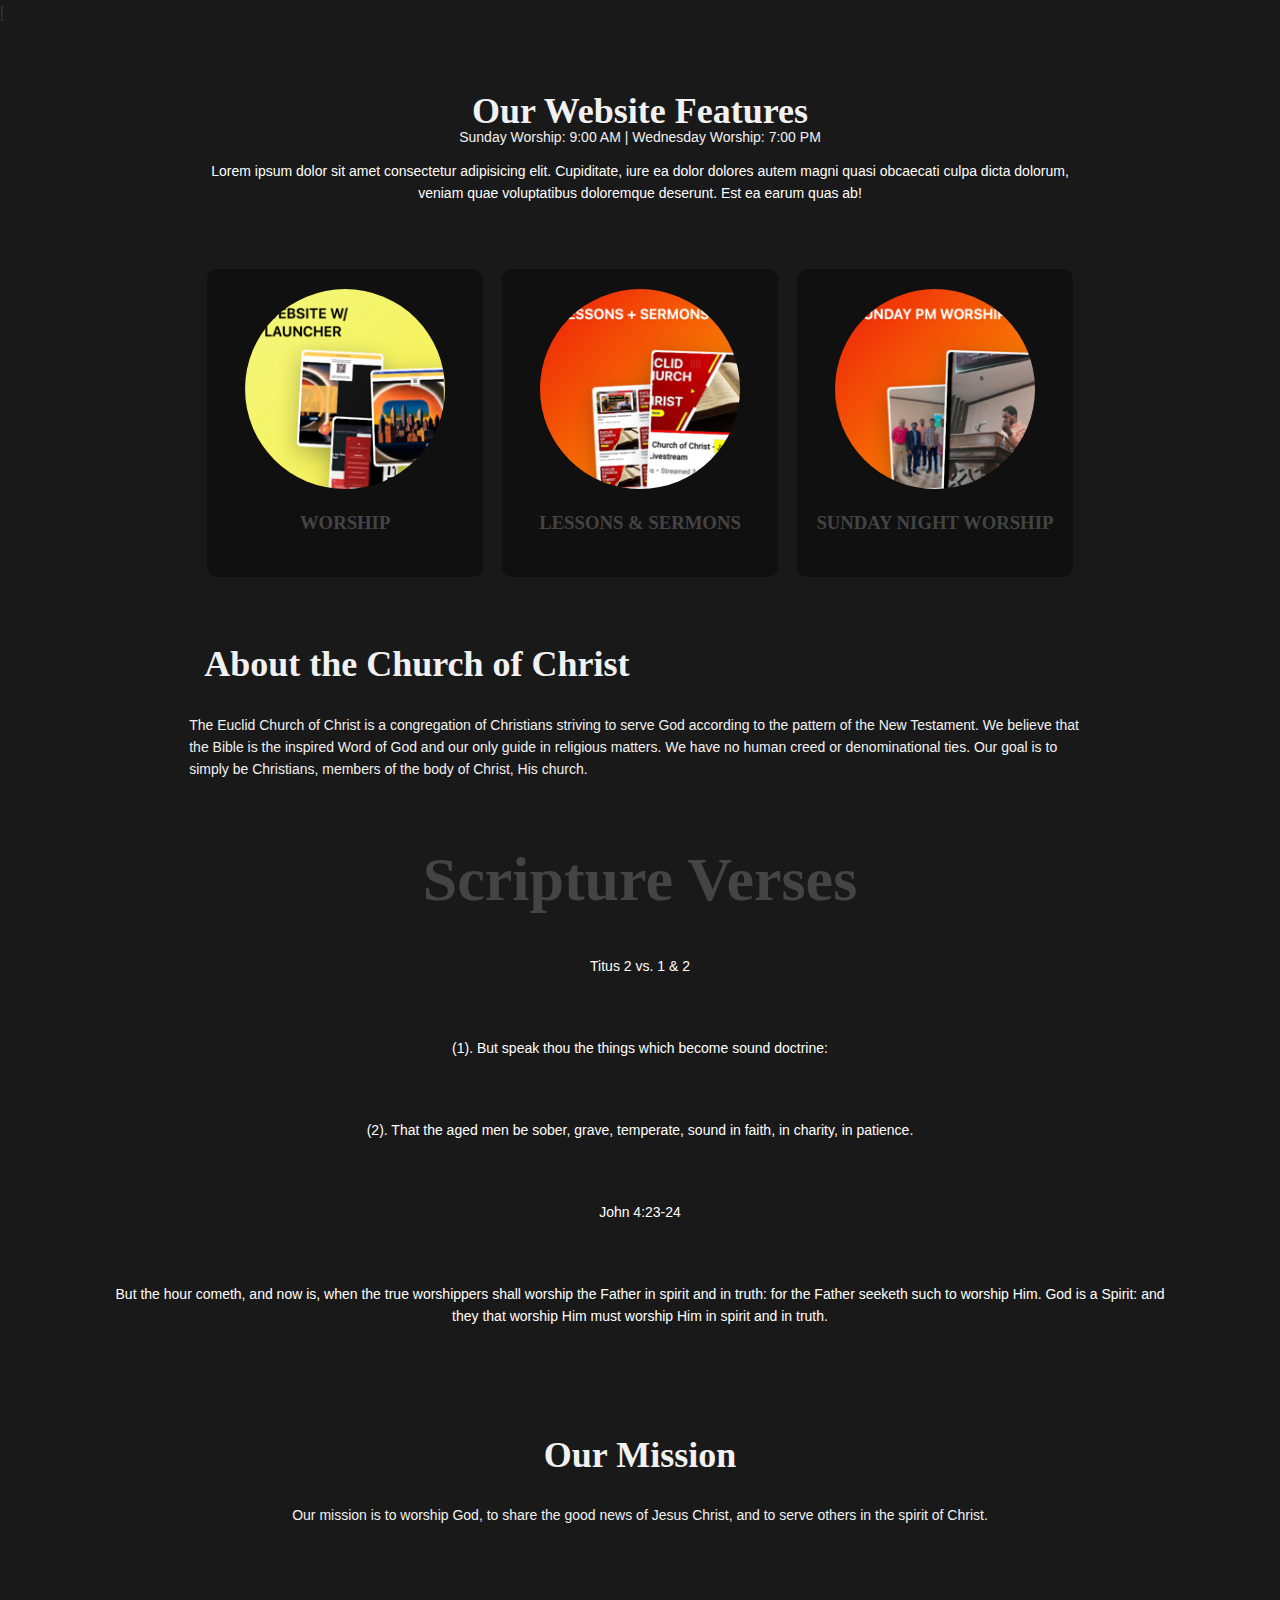
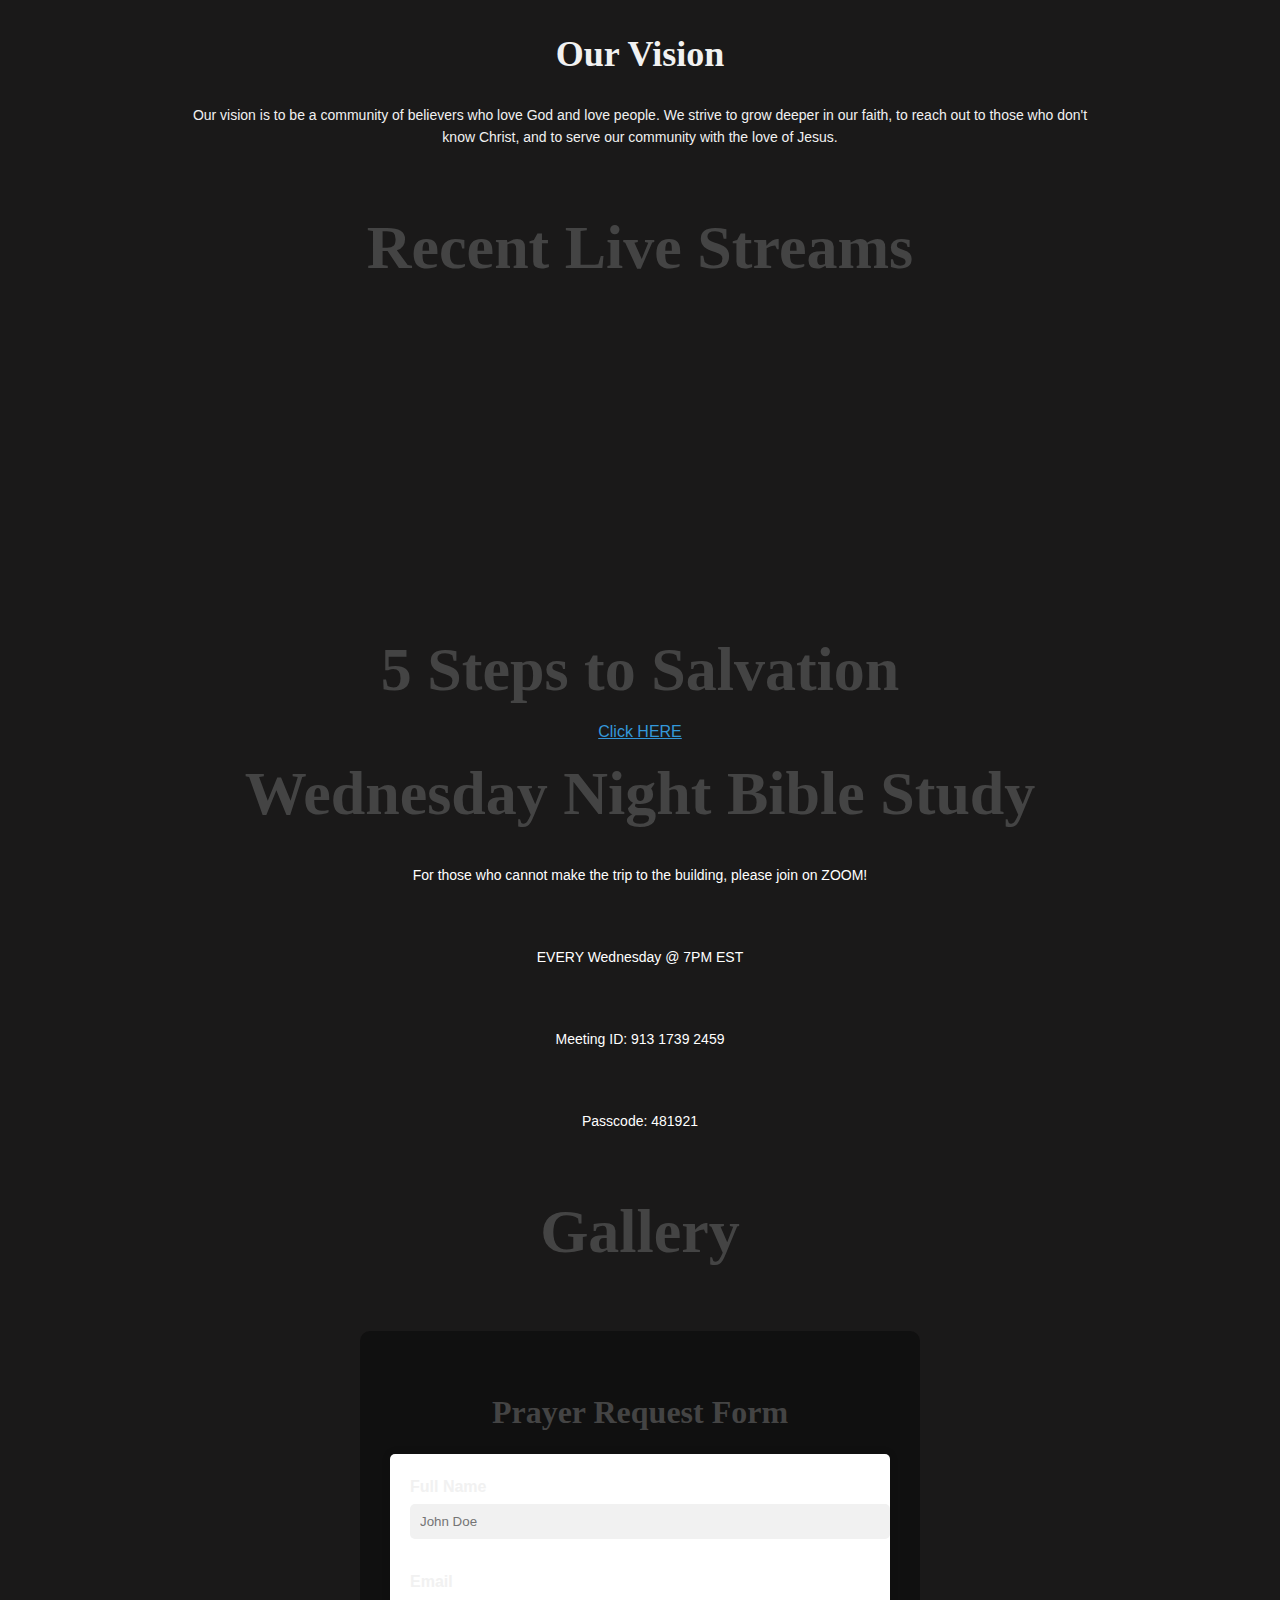
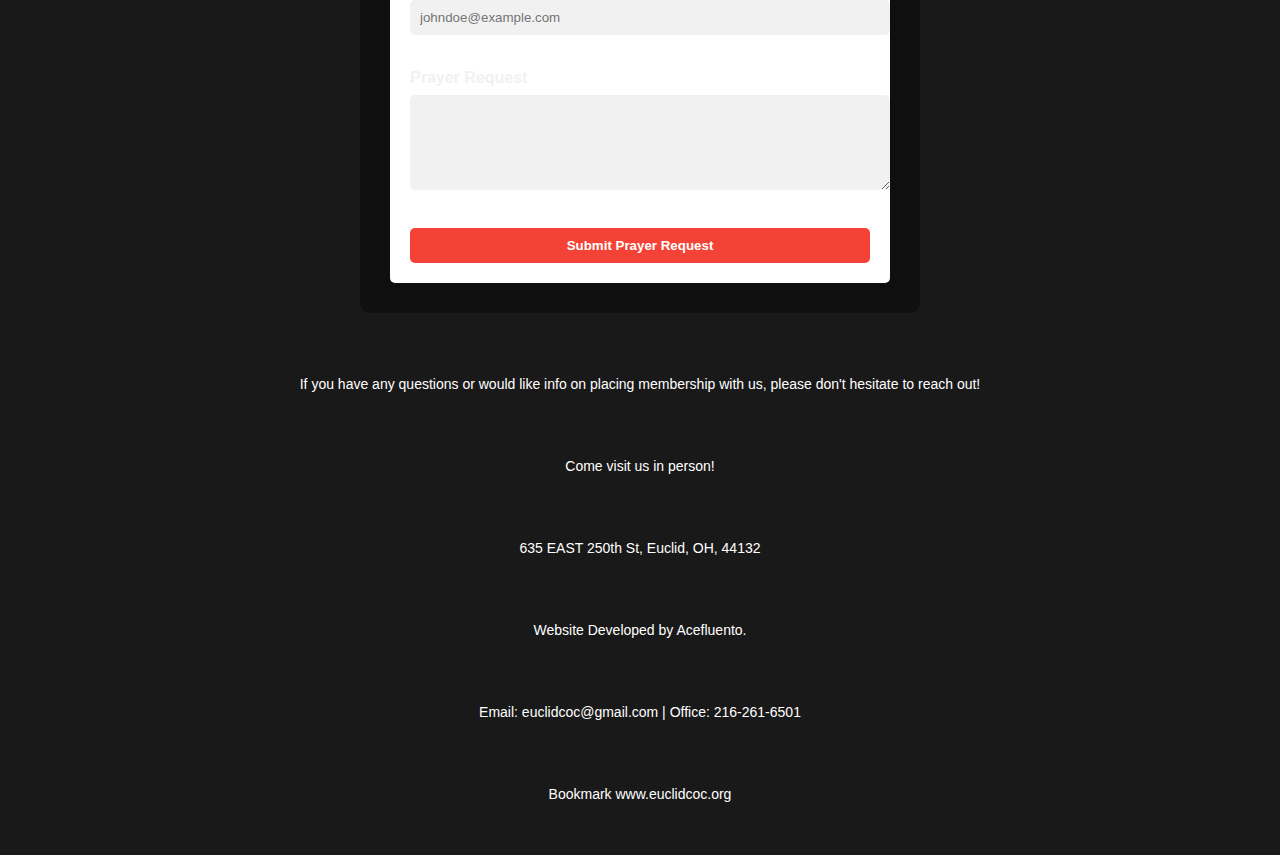
==== index.html @ 8ad4fd3e "Update index.html" ====
<!DOCTYPE html>
[<html lang="en">

<head>
  <div class="container">
            <div class="logo">
                <h1></h1> <!-- Replace with your website's name or logo -->
            </div>
            <div class="service-times">
                <p>Sunday Worship: 9:00 AM | Wednesday Worship: 7:00 PM</p>
            </div>
        </div>
  <script>
  window.nucleusLauncherSettings = {
    launcherId: '44c0ab401da5476a1636',
  };
  (function (l, a, u, n, c, h) {
    u = a.createElement('script');
    u.type = 'text/javascript';
    u.async = true;
    u.src = 'https://launcher.nucleus.church/boot.latest.js';
    n = a.getElementsByTagName('script')[0];
    n.parentNode.insertBefore(u, n);
  })(window, document);
</script>
  <div class="text-box">
    <h1>Euclid Church of Christ</h1>
  <meta charset="UTF-8">
  <meta name="viewport" content="width=device-width, initial-scale=1.0">
  <link rel="stylesheet" href="style.css">
  <script>
    window.nucleusLauncherSettings = {
      launcherId: '44c0ab401da5476a1636',
    };
    (function (l, a, u, n, c, h) {
      u = a.createElement('script');
      u.type = 'text/javascript';
      u.async = true;
      u.src = 'https://launcher.nucleus.church/boot.latest.js';
      n = a.getElementsByTagName('script')[0];
      n.parentNode.insertBefore(u, n);
    })(window, document);
  </script>
  <title>Church Website</title>
</head>
<body>
  <div class="svg-container">
    <img src="images/C8F89E55-50B3-48DD-BB65-5B27041FF944.png" alt="Euclid Church of Christ Logo" />
  </div>
  <section class="header">
    <div class="container">
      <div class="nav">
        <nav>
          <a href="index.php"><img src="images/ecocqr1.png" alt="logo" width="150"></a>
          <div class="nav-links" id="navLinks">
            <i class="fa fa-times" onclick="hideMenu()"></i>
            <ul>
              <li><a href="index.php">HOME</a></li>
              <li><a href="login.php">LOGIN</a></li>
              <li><a href="register.php">REGISTER</a></li>
              <li><a href="sermons.php">SERMONS</a></li>
              <li><a href="events.php">EVENTS</a></li>
              <li><a href="about.php">ABOUT CHURCH OF CHRIST</a></li>
            </ul>
          </div>
          <i class="fa fa-bars" onclick="showMenu()"></i>
        </nav>
      </div>
      <div class="text-box">
        <h1>Welcome!</h1>
        <p>At Church of Christ, Euclid OH, we believe in the power of God's love, the divinity of Jesus Christ, and the
          guidance of the Holy Spirit.</p><br>
        <a href="http://www.churchofchristeuclid.org/" class="hero-btn">Visit us for Worship Service</a>
      </div>
    </div>
  
  </section>
  <section class="service-times">
    <h1>Service Times</h1>
    <div class="service-time">
      <h3>Sundays</h3>
      <p>Bible Study: @ 10AM</p>
      <p>Worship: @ 11AM (In Person & Live on YouTube)</p>
    </div>
    <div class="service-time">
      <h3>Wednesdays</h3>
      <p>Bible Study: @ 7PM</p>
      <p>"TECH TIPS" (beginner tech. course): @ 8PM (In Person & on Zoom)</p>
    </div>
      <div class="step-by-step">
      <div>
        <span class="step-number">Step 1</span>
        <div class="step-description">
          <p>This is the first step in the process.</p>
        </div>
      </div>
      <div>
        <span class="step-number">Step 2</span>
        <div class="step-description">
          <p>This is the second step in the process.</p>
        </div>
      </div>
      <div>
        <span class="step-number">Step 3</span>
        <div class="step-description">
          <p>This is the third and final step in the process.</p>
        </div>
      </div>
    </div>
  </section>
  <section class="contact">
    <h1>Contact Us</h1>
    <p>Call Us Now: +1-216-261-6505</p>
    <p>Address: 635 E. 250th St, Euclid, OH</p>
    <a href="https://www.euclidcoc.org" target="_blank">www.euclidcoc.org</a>
    <a href="https://www.facebook.com/euclidchurchofchrist" target="_blank">Join our Facebook Page</a>
  </section>
  <section class="welcome">
    <h1>Welcome to the Church of Christ</h1>
    <p>We are delighted that you have taken the time to visit us today!</p>
    <p>The Church of Christ in Euclid believes in the New Testament gospel, and follows the Examples and teachings of
      Jesus Christ.</p>
    <p>The Church of Christ is apart of the 1 boDY. We continuously strive to study and preach sound doctrine. (Titus
      2:1)</p>
    <p>Every First day of the week - Congregation meets @ 635 E. 250th St, Euclid, OH for worship and fellowship in
      spirit and in truth.</p>
  </section>
  <section class="online-platforms">
    <h1>Euclid COC's Online Platforms</h1>
    <p>We strive to keep a loving environment; one where members of the body can worship and participate with us from
      home, praising and giving all glory to God!</p>
    <ul>
      <li>Member Visitor Connect Form</li>
      <li>YouTube Live Streams + Sermons</li>
      <li>Online Giving</li>
      <li>Weekly Bible Study Class via Zoom</li>
      <li>Facebook Page</li>
    </ul>
  </section>
  <!-----------FEATURES--------->
  <section class="features">
    <h1>Our Website Features</h1>
    <p>Lorem ipsum dolor sit amet consectetur adipisicing elit. Cupiditate, iure ea dolor dolores autem magni quasi
      obcaecati culpa dicta dolorum, veniam quae voluptatibus doloremque deserunt. Est ea earum quas ab!</p>

    <div class="row">
      <div class="feature-col">
        <div class="feature-circle">
          <img src="images/renderPlugin (1).png" alt="worship" width="200" height="200">
        </div>
        <h3>WORSHIP</h3>
      </div>
      <div class="feature-col">
        <div class="feature-circle">
          <img src="images/renderPlugin (2).png" alt="lesson and sermons" width="200" height="200">
        </div>
        <h3>LESSONS & SERMONS</h3>
      </div>
      <div class="feature-col">
        <div class="feature-circle">
          <img src="images/renderPlugin (3).png" alt="sunday night worship" width="200" height="200">
        </div>
        <h3>SUNDAY NIGHT WORSHIP</h3>
      </div>
    </div>
  </section>
  <section class="about">
    <h1>About the Church of Christ</h1>
    <p>The Euclid Church of Christ is a congregation of Christians striving to serve God according to the pattern of the
      New Testament. We believe that the Bible is the inspired Word of God and our only guide in religious matters. We
      have no human creed or denominational ties. Our goal is to simply be Christians, members of the body of Christ,
      His church.</p>
  </section>
  <section class="scripture">
    <h1>Scripture Verses</h1>
    <blockquote>
      <p>Titus 2 vs. 1 & 2</p>
      <p>(1). But speak thou the things which become sound doctrine:</p>
      <p>(2). That the aged men be sober, grave, temperate, sound in faith, in charity, in patience.</p>
    </blockquote>
    <blockquote>
      <p>John 4:23-24</p>
      <p>But the hour cometh, and now is, when the true worshippers shall worship the Father in spirit and in truth: for
        the Father seeketh such to worship Him. God is a Spirit: and they that worship Him must worship Him in spirit
        and in truth.</p>
    </blockquote>
  </section>
  <section class="mission">
    <h1>Our Mission</h1>
    <p>Our mission is to worship God, to share the good news of Jesus Christ, and to serve others in the spirit of
      Christ.</p>
  </section>
  <section class="vision">
    <h1>Our Vision</h1>
    <p>Our vision is to be a community of believers who love God and love people. We strive to grow deeper in our faith,
      to reach out to those who don't know Christ, and to serve our community with the love of Jesus.</p>
  </section>

  <section class="youtube-videos">
    <h1>Recent Live Streams</h1>
    <div class="video-container">
      <!-- Add YouTube video embed codes here -->
      <iframe width="560" height="315" src="https://www.youtube.com/embed/Ehfct5CE_zE?si=LNZ7Ycm5xyk9sRy3"
        title="YouTube video player" frameborder="0"
        allow="accelerometer; autoplay; clipboard-write; encrypted-media; gyroscope; picture-in-picture; web-share"
        referrerpolicy="strict-origin-when-cross-origin" allowfullscreen></iframe>
    </div>
  </section>
  <section class="salvation">
    <h1>5 Steps to Salvation</h1>
    <a href="#" target="_blank">Click HERE</a>
  </section>
  <section class="bible-study">
    <h1>Wednesday Night Bible Study</h1>
    <p>For those who cannot make the trip to the building, please join on ZOOM!</p>
    <p>EVERY Wednesday @ 7PM EST</p>
    <p>Meeting ID: 913 1739 2459</p>
    <p>Passcode: 481921</p>

  </section>
  <section class="gallery">
    <h1>Gallery</h1>
    <div class="gallery-container">
      <!-- Add image elements here -->
    </div>
  </section>
  <section class="prayer-request">
    <div class="prayer-request-container">
      <h2>Prayer Request Form</h2>
      <form id="prayerRequestForm">
        <div class="form-group">
          <label for="name">Full Name</label>
          <input type="text" id="name" name="name" placeholder="John Doe" required>
        </div>
        <div class="form-group">
          <label for="email">Email</label>
          <input type="email" id="email" name="email" placeholder="johndoe@example.com" required>
        </div>
        <div class="form-group">
          <label for="prayer-request">Prayer Request</label>
          <textarea id="prayer-request" name="prayer-request" rows="5" required></textarea>
        </div>
        <button type="submit">Submit Prayer Request</button>
      </form>
    </div>
  </section>
</body>
<footer>
  <p>If you have any questions or would like info on placing membership with us, please don't hesitate to reach out!</p>
  <p>Come visit us in person!</p>
  <p>635 EAST 250th St, Euclid, OH, 44132</p>
  <p>Website Developed by Acefluento.</p>
  <p>Email: euclidcoc@gmail.com | Office: 216-261-6501</p>
  <p>Bookmark www.euclidcoc.org</p>
</footer>

</html>
---- style.css ----
/* Styles for the header section */
header {
    background-color: #f8f8f8;
    padding: 20px 0;
    border-bottom: 1px solid #ddd;
}

header .container {
    display: flex;
    justify-content: space-between;
    align-items: center;
    max-width: 1200px;
    margin: 0 auto;
    padding: 0 20px;
}

header .logo h1 {
    margin: 0;
    font-size: 24px;
    color: #333;
}

header .service-times p {
    margin: 0;
    font-size: 16px;
    color: #555;
}

body {
    background-color: rgba(0, 0, 0, 0.85);
    margin: 0;
    padding: 0;
    font-family: 'Arial', sans-serif;
    line-height: 1.6;
    color: #333;
}
h1, h2, h3, h4, h5, h6 {
    font-family: 'Georgia', serif;
    color: #444;
}

h1 {
    font-size: 2.5em;
    margin-bottom: 20px;
}

h2 {
    font-size: 2em;
    margin-bottom: 15px;
}

p {
    font-size: 1em;
    margin-bottom: 10px;
}
button, .btn {
    background-color: var(--primary-color);
    color: white;
    padding: 10px 20px;
    border: none;
    border-radius: 5px;
    cursor: pointer;
    transition: background-color 0.3s ease;
}

button:hover, .btn:hover {
    background-color: var(--secondary-color);
}
img {
    max-width: 100%;
    height: auto;
    display: block;
    margin: 0 auto;
}

:root {
    --primary-color: #3498db;
    --secondary-color: #2ecc71;
    --background-color: #1a1919;
    --text-color: #333;
}

body {
    background-color: var(--background-color);
    color: var(--text-color);
}

a {
    color: var(--primary-color);
}

a:hover {
    color: var(--secondary-color);
}

.section {
    margin-bottom: 40px;
}

.header {
    min-height: 100vh;
    width: 100%;
    background-image: linear-gradient(rgba(4, 9, 30, 0.7), rgba(4, 9, 30, 0.6)), url(images/ecoc-banner2.png);
    background-position: center;
    background-size: cover;
    position: relative;
}

nav {
    background-color: var(--primary-color);
    padding: 10px 20px;
    position: fixed;
    width: 100%;
    top: 0;
    z-index: 1000;
}

nav ul {
    list-style: none;
    display: flex;
    justify-content: space-around;
}

nav ul li {
    margin: 0 10px;
}

nav ul li a {
    color: white;
    text-decoration: none;
    font-weight: bold;
}


.nav-links ul li::after {
    content: '';
    width: 0%;
    height: 2px;
    background: #f44336;
    display: block;
    margin: auto;
    transition: 0.5s;
}

.nav-links ul li:hover::after {
    width: 100%;
}

.text-box {
    width: 90%;
    color: #fff;
    position: absolute;
    top: 50%;
    left: 50%;
    transform: translate(-50%, -50%);
    text-align: center;
}

.text-box h1 {
    font-size: 62px;
    max-width: 1200px;
    margin: auto;
    padding-left: 25px;
    padding-right: 25px;
}

.text-box p {
    margin: 10px 0 40px;
    font-size: 14px;
    color: #fff;
}

.hero-btn {
    display: inline-block;
    text-decoration: none;
    color: #fff;
    border: 1px solid #fff;
    padding: 12px 34px;
    font-size: 13px;
    background: transparent;
    position: relative;
    cursor: pointer;
    transition: 0.5s;
}

.hero-btn:hover {
    border: 1px solid #f44336;
    background: #f44336;
}

nav .fa {
    display: none;
}

@media (max-width: 700px) {
    .text-box h1 {
        font-size: 20px;
    }

    .nav-links ul li {
        display: block;
        text-align: center;
    }

    .nav-links {
        position: absolute;
        background: #f44336;
        height: 100vh;
        width: 200px;
        top: 0;
        right: -200px;
        text-align: center;
        z-index: 2;
        transition: 1s;
    }

    nav .fa {
        display: block;
        color: #fff;
        margin: 10px;
        font-size: 22px;
        cursor: pointer;
    }
}

.features {
    width: 80%;
    margin: auto;
    text-align: center;
    padding-top: 100px;
}

.features h1 {
    color: #f1f1f1;
    font-size: 36px;
    font-weight: 600;
    text-align: center;
}

p {
    color: #f1f1f1;
    font-size: 14px;
    font-weight: 300;
    line-height: 22px;
    padding: 10px;
    text-align: center;
}

.row {
    margin-top: 5%;
    display: flex;
    justify-content: center;
    flex-wrap: wrap;
}

.feature-col {
    flex-basis: 30%;
    background: hsla(0, 0%, 2%, 0.434);
    border-radius: 10px;
    margin: 1%;
    padding: 20px 12px;
    box-sizing: border-box;
    transition: 0.5s;
    text-align: center;
}

.feature-circle {
    width: 200px;
    height: 200px;
    border-radius: 50%;
    overflow: hidden;
    margin: 0 auto;
}

.feature-circle img {
    width: 100%;
    height: 100%;
    object-fit: cover;
}

.feature-col h3 {
    text-align: center;
    font-weight: 600;
    margin-top: 10px 0;
}

.feature-col:hover {
    box-shadow: 0 0 20px 0 rgba(0, 0, 0, 0.2);
}

@media (max-width: 768px) {
    .container {
        padding: 10px;
    }

    nav ul {
        flex-direction: column;
        align-items: center;
    }

    nav ul li {
        margin: 5px 0;
    }
}


.about {
    width: 80%;
    margin: auto;
    text-align: left;
    padding-top: 50px;
  }
  
  .about h1 {
    color: #f1f1f1;
    font-size: 36px;
    font-weight: 600;
    text-align: left;
  }
  
  .about p {
    color: #f1f1f1;
    font-size: 14px;
    font-weight: 300;
    line-height: 22px;
    padding: 10px;
    text-align: left;
  }
.mission, .vision {
    width: 80%;
    margin: auto;
    text-align: center;
    padding-top: 50px;
  }
  
  .mission h1, .vision h1 {
    color: #f1f1f1;
    font-size: 36px;
    font-weight: 600;
    text-align: center;
  }
  
  .mission p, .vision p {
    color: #f1f1f1;
    font-size: 14px;
    font-weight: 300;
    line-height: 22px;
    padding: 10px;
    text-align: center;
  }
.prayer-request {
    width: 80%;
    margin: 50px auto;
    text-align: center;
}
/* Service Times */
.service-times {
    width: 80%;
    margin: auto;
    text-align: center;
    padding-top: 50px;
  }
  
  .service-time {
    margin-bottom: 30px;
  }
  
  .service-time h3 {
    color: #f1f1f1;
    font-size: 24px;
    font-weight: 600;
  }
  
  .service-time p {
    color: #f1f1f1;
    font-size: 14px;
    font-weight: 300;
    line-height: 22px;
  }
  
  /* Contact */
  .contact {
    width: 80%;
    margin: auto;
    text-align: center;
    padding-top: 50px;
  }
  
  .contact h1 {
    color: #f1f1f1;
    font-size: 36px;
    font-weight: 600;
  }
  
  .contact p {
    color: #f1f1f1;
    font-size: 14px;
    font-weight: 300;
    line-height: 22px;
  }
  
  .contact a {
    color: #f1f1f1;
    text-decoration: none;
  }
  
  /* Welcome */
  .welcome {
    width: 80%;
    margin: auto;
    text-align: center;
    padding-top: 50px;
  }
  
  .welcome h1 {
    color: #f1f1f1;
    font-size: 36px;
    font-weight: 600;
  }
  
  .welcome p {
    color: #f1f1f1;
    font-size: 14px;
    font-weight: 300;
    line-height: 22px;
  }
  
  /* Online Platforms */
  .online-platforms {
    width: 80%;
    margin: auto;
    text-align: center;
    padding-top: 50px;
  }
  
  .online-platforms h1 {
    color: #f1f1f1;
    font-size: 36px;
    font-weight: 600;
  }
  
  .online-platforms p {
    color: #f1f1f1;
    font-size: 14px;
    font-weight: 300;
    line-height: 22px;
  }
  
  .online-platforms ul {
    list-style-type: none;
    padding: 0;
  }
  
  .online-platforms li {
    color: #f1f1f1
  }
.prayer-request-container {
    max-width: 500px;
    margin: 0 auto;
    background-color: hsla(0, 0%, 2%, 0.434);
    border-radius: 10px;
    padding: 30px;
}

.form-group {
    margin-bottom: 20px;
    text-align: left;
}

.form-group label {
    display: block;
    color: #f1f1f1;
    font-weight: 600;
    margin-bottom: 5px;
}

.form-group input,
.form-group textarea {
    width: 100%;
    padding: 10px;
    border: none;
    border-radius: 5px;
    background-color: #f1f1f1;
}

button[type="submit"] {
    display: block;
    width: 100%;
    padding: 10px;
    border: none;
    border-radius: 5px;
    background-color: #f44336;
    color: #fff;
    font-weight: 600;
    cursor: pointer;
    transition: 0.3s;
}

button[type="submit"]:hover {
    background-color: #d32f2f;
}

@media (max-width: 768px) {
    .container {
        padding: 10px;
    }

    nav ul {
        flex-direction: column;
        align-items: center;
    }

    nav ul li {
        margin: 5px 0;
    }
}
form {
    max-width: 600px;
    margin: 0 auto;
    padding: 20px;
    background-color: white;
    border-radius: 5px;
    box-shadow: 0 0 10px rgba(0, 0, 0, 0.1);
}

input, textarea {
    width: 100%;
    padding: 10px;
    margin-bottom: 10px;
    border: 1px solid #ccc;
    border-radius: 5px;
}

input:focus, textarea:focus {
    border-color: var(--primary-color);
}
input:focus, textarea:focus {
    border-color: var(--primary-color);
    outline: none;
}

input:invalid, textarea:invalid {
    border-color: red;
}

input:valid, textarea:valid {
    border-color: green;
}
.step-by-step {
    display: flex;
    flex-direction: column;
    gap: 1rem;
  }
  
  .step-by-step > div {
    display: flex;
    align-items: center;
    gap: 1rem;
  }
  
  .step-by-step .step-number {
    font-size: 1.5rem;
    font-weight: bold;
  }
  
  .step-by-step .step-description {
    flex: 1;
  }
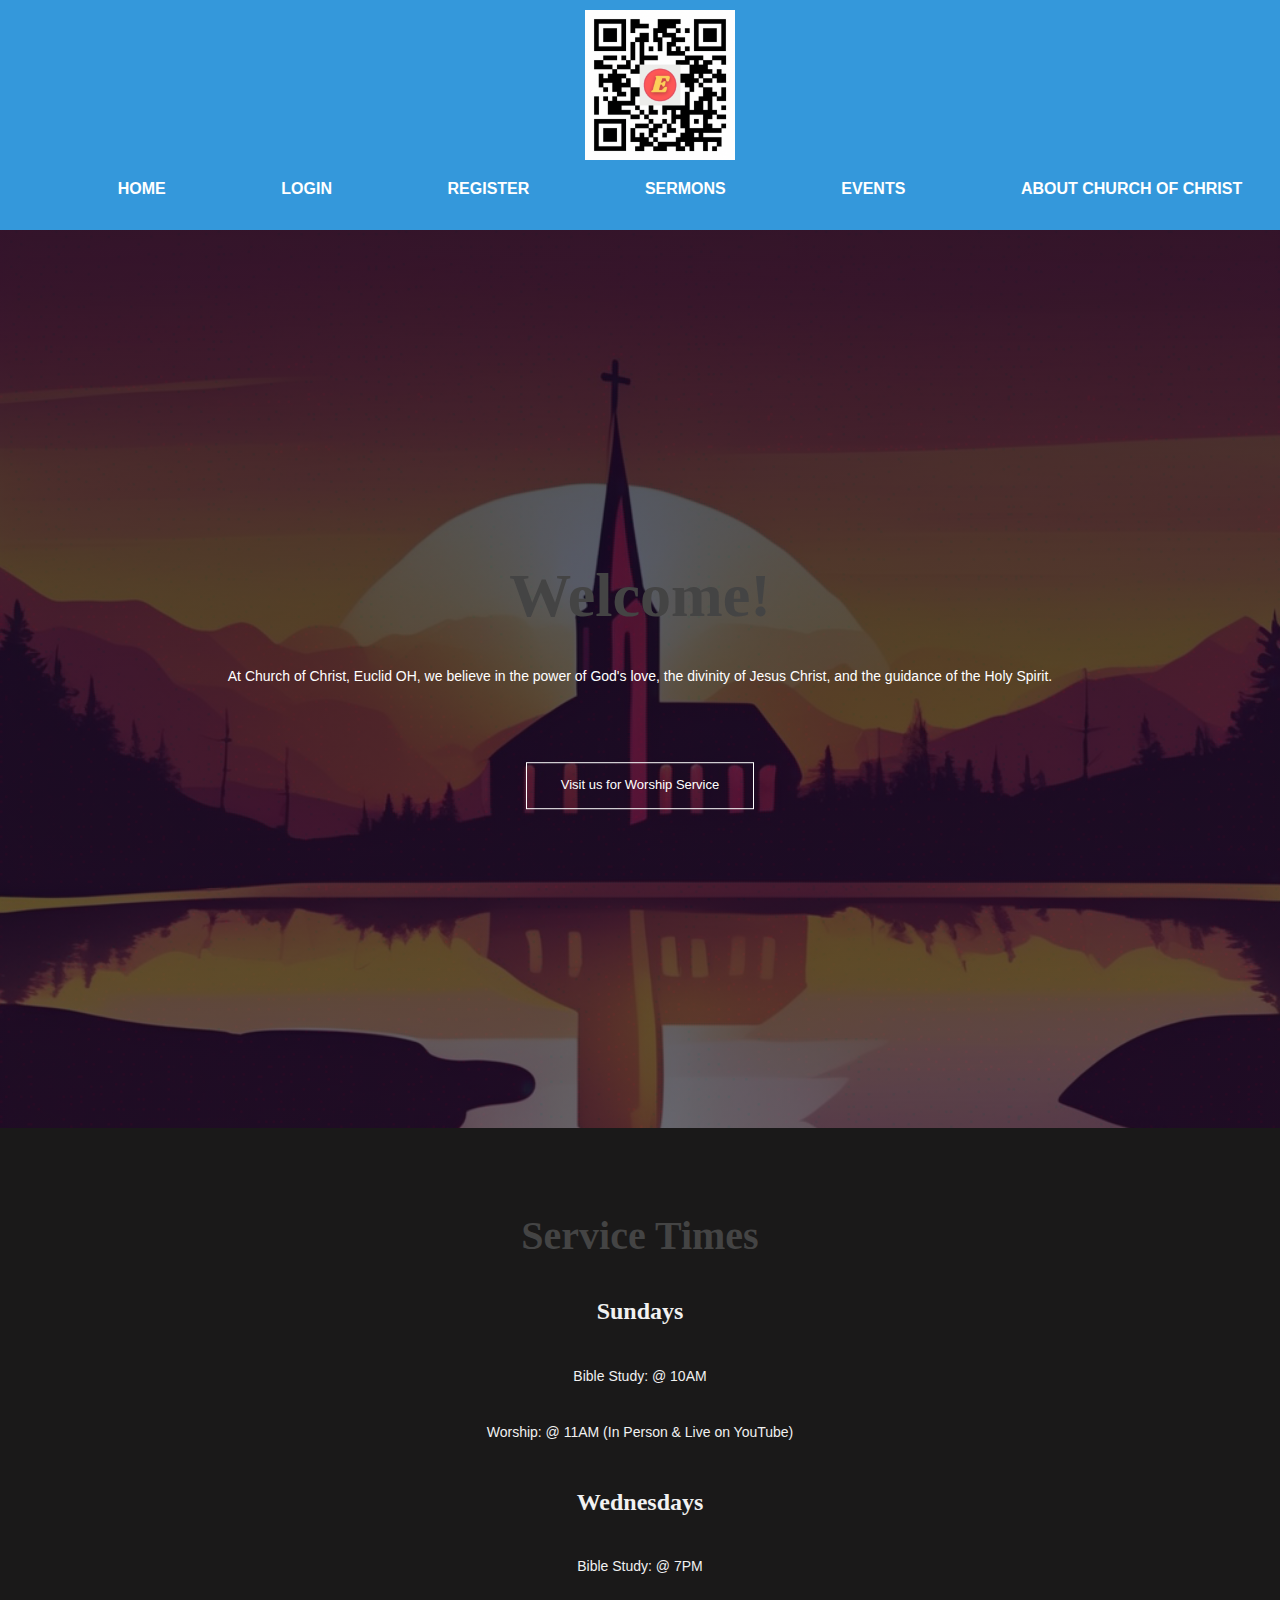
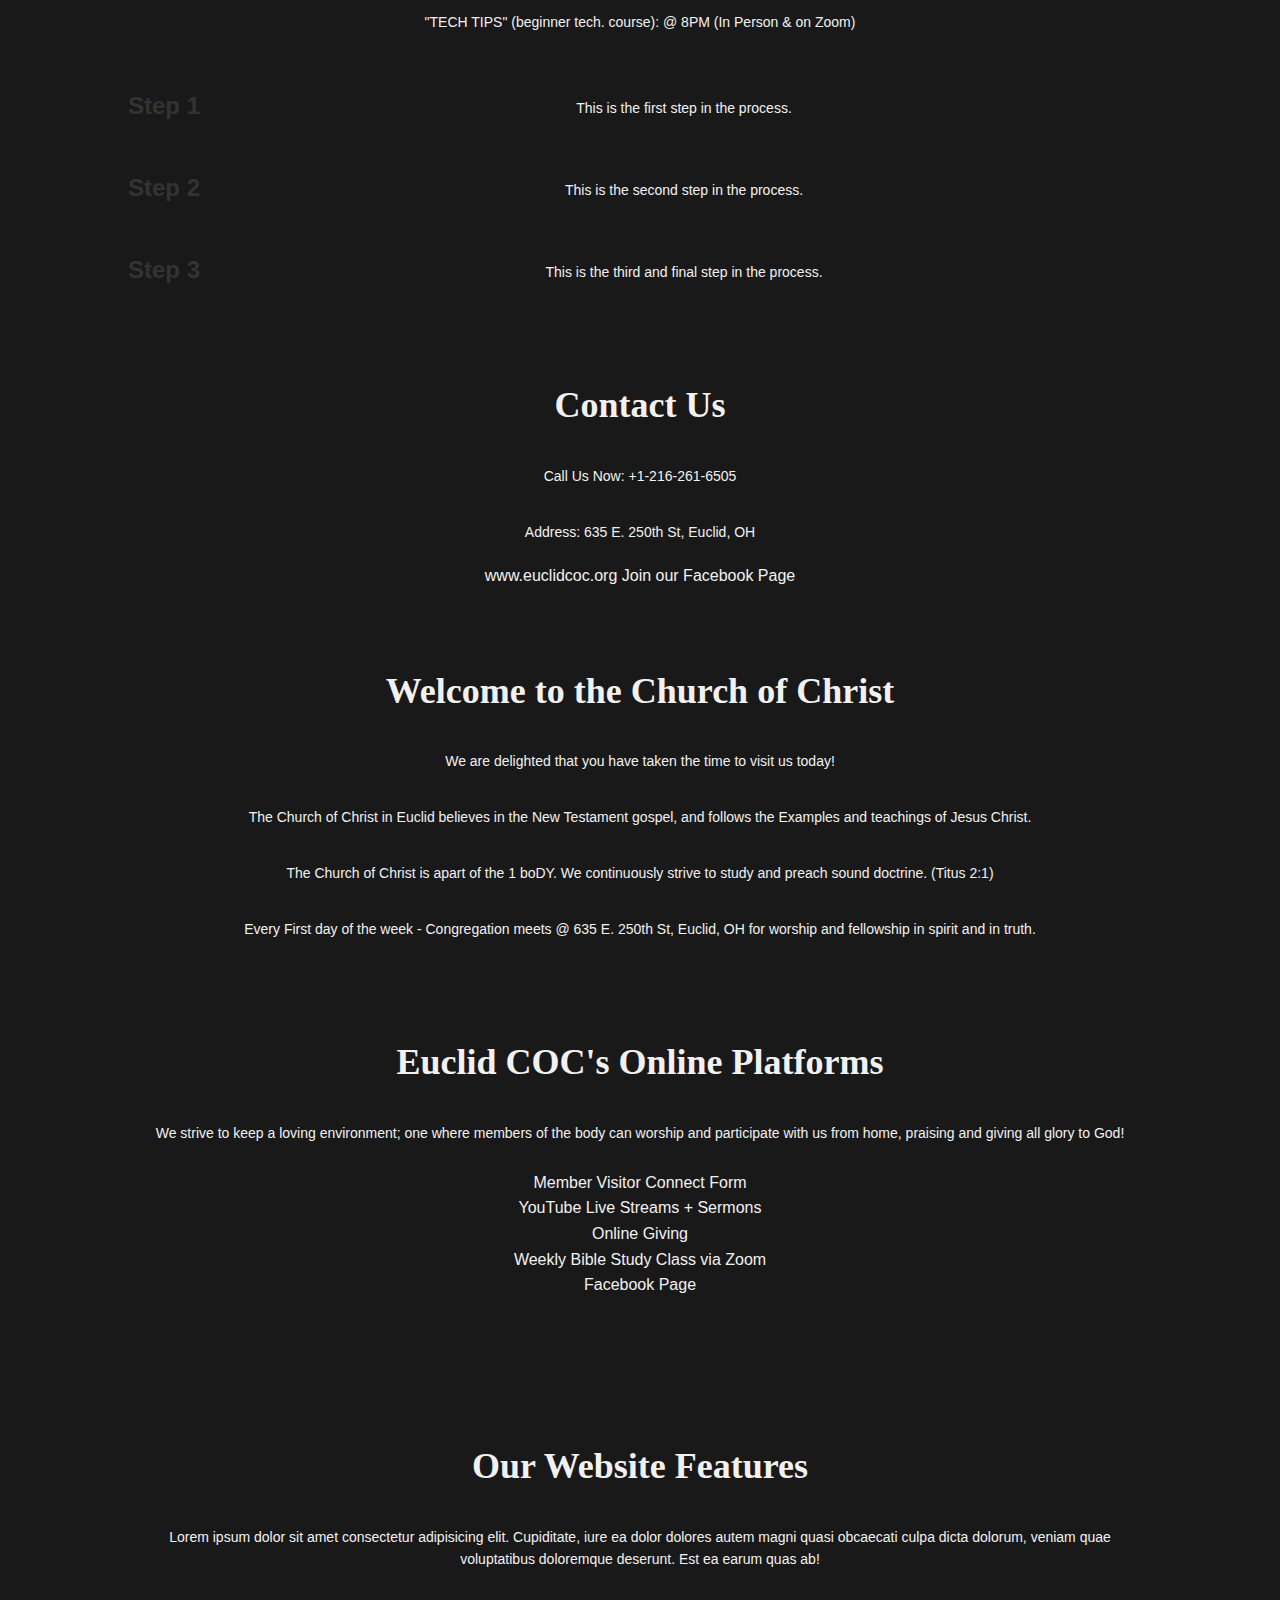
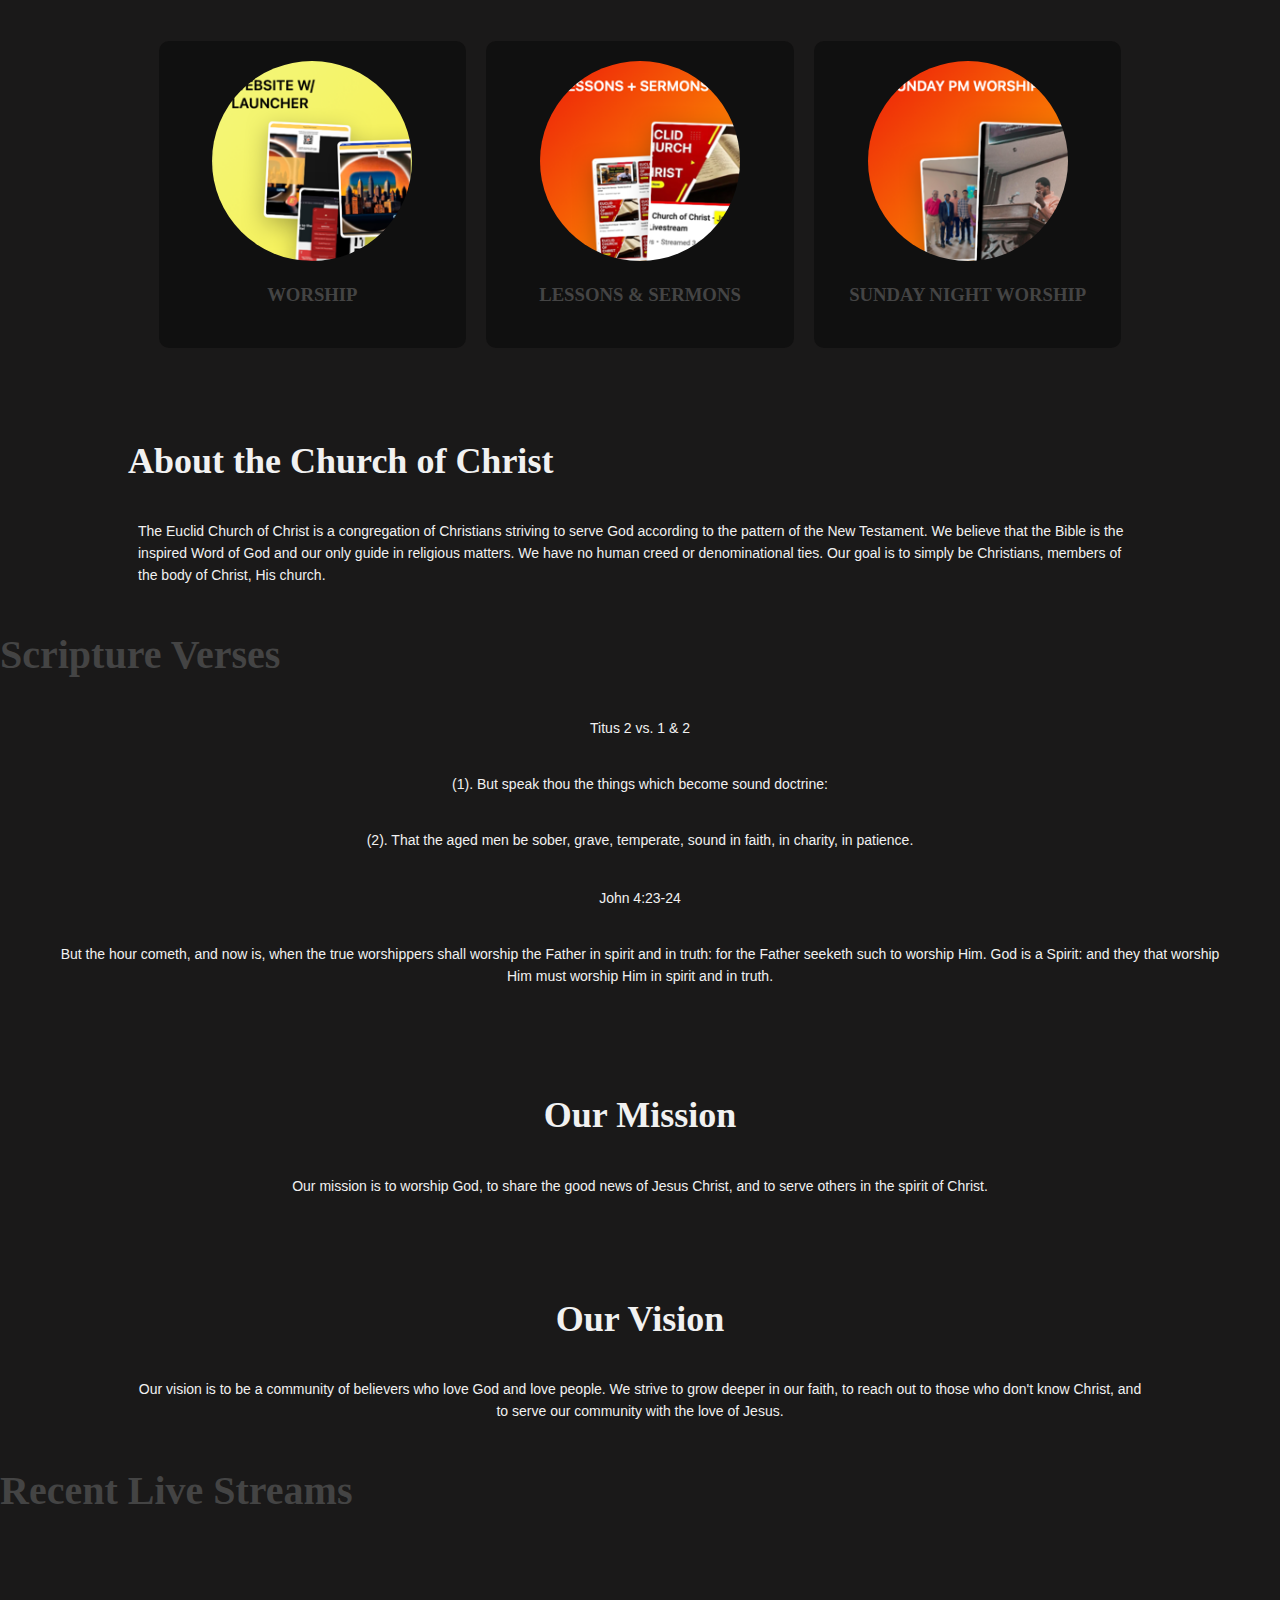
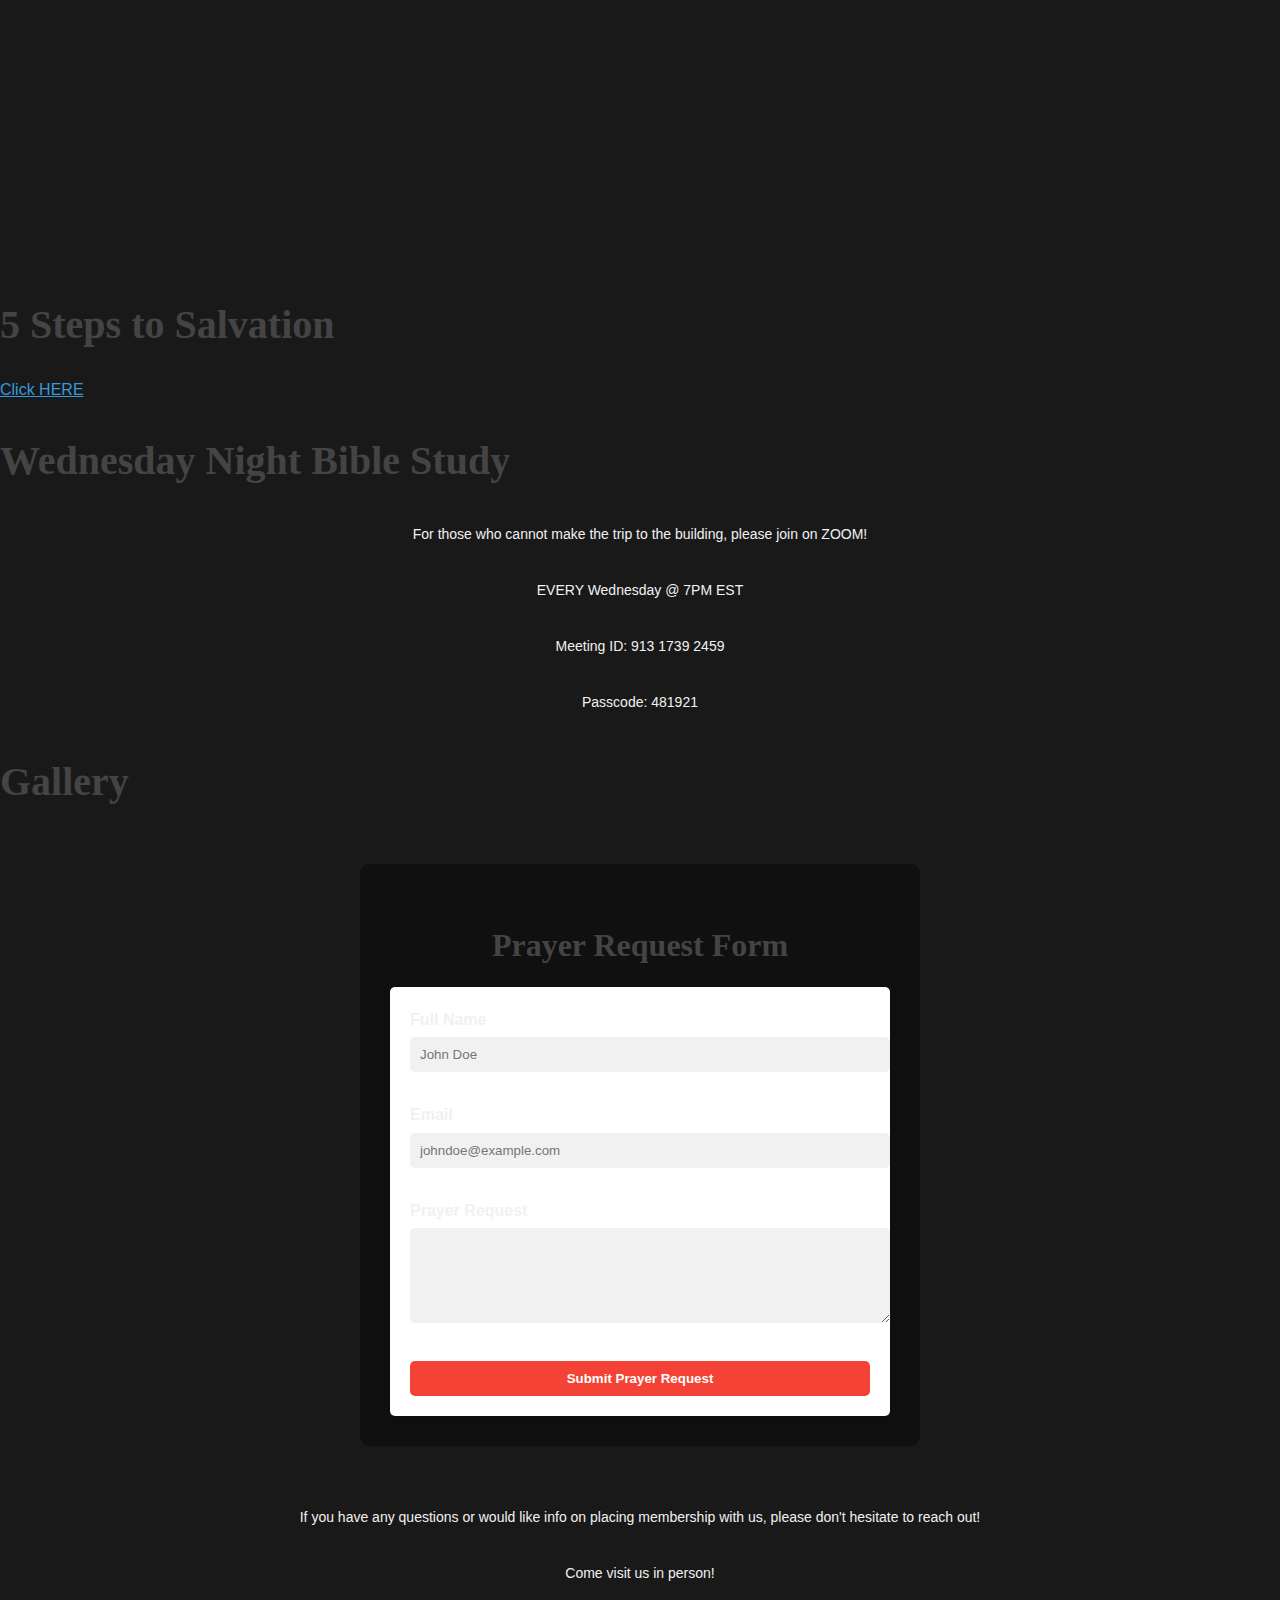
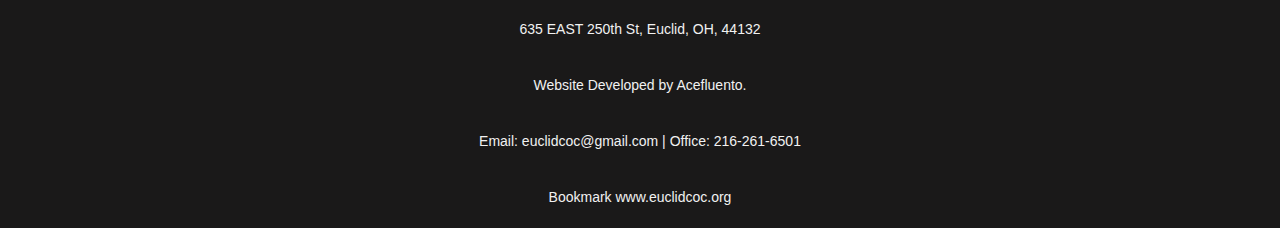
==== commit 925dc892: "Update index.html" ====
--- a/index.html
+++ b/index.html
@@ -4,7 +4,7 @@
 <head>
   <div class="container">
             <div class="logo">
-                <h1></h1> <!-- Replace with your website's name or logo -->
+                
             </div>
             <div class="service-times">
                 <p>Sunday Worship: 9:00 AM | Wednesday Worship: 7:00 PM</p>
@@ -25,6 +25,9 @@
 </script>
   <div class="text-box">
     <h1>Euclid Church of Christ</h1>
+    <p>A family of believers striving to follow Jesus Christ according to the New Testament pattern.</p><br>
+    <a href="https://www.churchofchristeuclid.org/" class="hero-btn" target="_blank">Visit Our Website</a>
+  </div>
   <meta charset="UTF-8">
   <meta name="viewport" content="width=device-width, initial-scale=1.0">
   <link rel="stylesheet" href="style.css">
@@ -43,6 +46,7 @@
   </script>
   <title>Church Website</title>
 </head>
+
 <body>
   <div class="svg-container">
     <img src="images/C8F89E55-50B3-48DD-BB65-5B27041FF944.png" alt="Euclid Church of Christ Logo" />
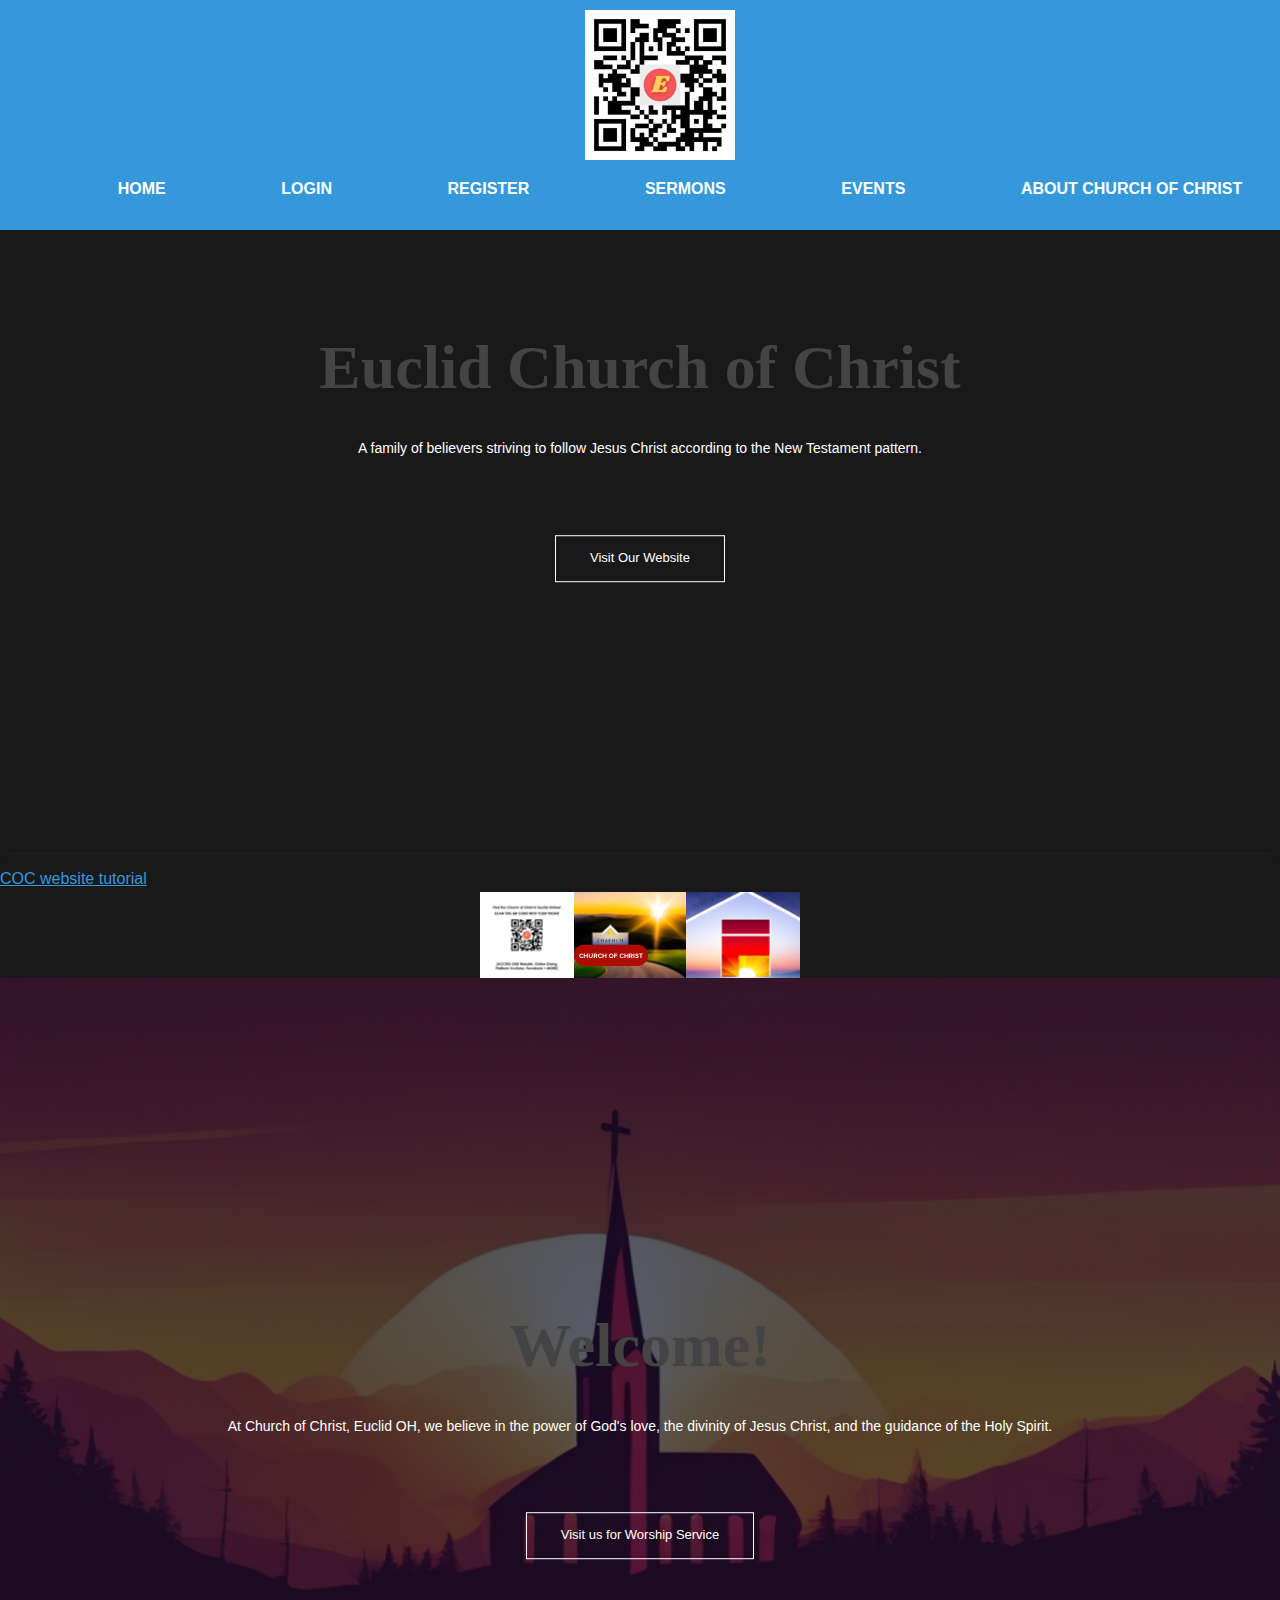
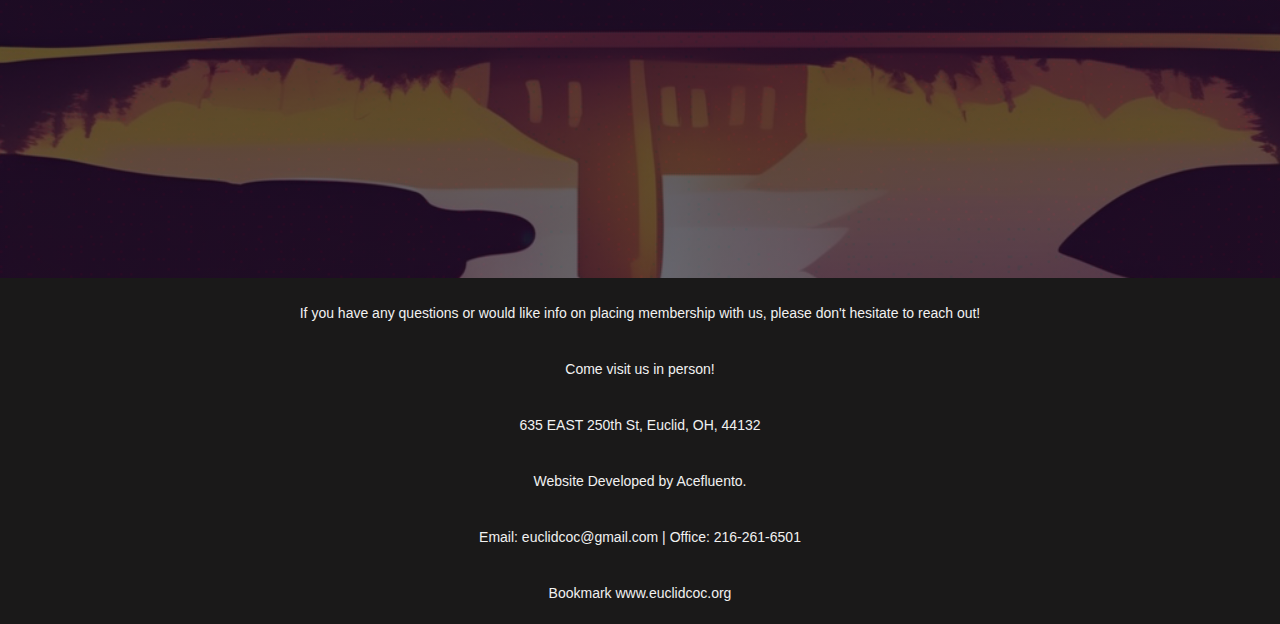
==== commit b8cf55c7: "Update index.html" ====
--- a/index.html
+++ b/index.html
@@ -1,28 +1,26 @@
 <!DOCTYPE html>
-[<html lang="en">
+<html lang="en">
 
 <head>
   <div class="container">
-            <div class="logo">
-                
-            </div>
-            <div class="service-times">
-                <p>Sunday Worship: 9:00 AM | Wednesday Worship: 7:00 PM</p>
-            </div>
-        </div>
+    <div class="logo"></div>
+    <div class="service-times">
+      <p>Sunday Worship: 9:00 AM | Wednesday Worship: 7:00 PM</p>
+    </div>
+  </div>
   <script>
-  window.nucleusLauncherSettings = {
-    launcherId: '44c0ab401da5476a1636',
-  };
-  (function (l, a, u, n, c, h) {
-    u = a.createElement('script');
-    u.type = 'text/javascript';
-    u.async = true;
-    u.src = 'https://launcher.nucleus.church/boot.latest.js';
-    n = a.getElementsByTagName('script')[0];
-    n.parentNode.insertBefore(u, n);
-  })(window, document);
-</script>
+    window.nucleusLauncherSettings = {
+      launcherId: '44c0ab401da5476a1636',
+    };
+    (function (l, a, u, n, c, h) {
+      u = a.createElement('script');
+      u.type = 'text/javascript';
+      u.async = true;
+      u.src = 'https://launcher.nucleus.church/boot.latest.js';
+      n = a.getElementsByTagName('script')[0];
+      n.parentNode.insertBefore(u, n);
+    })(window, document);
+  </script>
   <div class="text-box">
     <h1>Euclid Church of Christ</h1>
     <p>A family of believers striving to follow Jesus Christ according to the New Testament pattern.</p><br>
@@ -48,6 +46,13 @@
 </head>
 
 <body>
+  <div style="position: relative; width: 100%; height: 0; padding-top: 56.2500%; padding-bottom: 0; box-shadow: 0 2px 8px 0 rgba(63,69,81,0.16); margin-top: 1.6em; margin-bottom: 0.9em; overflow: hidden; border-radius: 8px; will-change: transform;">
+    <iframe loading="lazy" style="position: absolute; width: 100%; height: 100%; top: 0; left: 0; border: none; padding: 0;margin: 0;" 
+      src="https://www.canva.com/design/DAGICkgOF84/ja5NHl3dJFjT9KcqffU0Xw/watch?embed&autoplay=1" allowfullscreen="allowfullscreen" allow="fullscreen">
+    </iframe>
+  </div>
+  <a href="https://www.canva.com/design/DAGICkgOF84/ja5NHl3dJFjT9KcqffU0Xw/watch?utm_content=DAGICkgOF84&utm_campaign=designshare&utm_medium=embeds&utm_source=link" target="_blank" rel="noopener">COC website tutorial</a> 
+
   <div class="svg-container">
     <img src="images/C8F89E55-50B3-48DD-BB65-5B27041FF944.png" alt="Euclid Church of Christ Logo" />
   </div>
@@ -72,182 +77,12 @@
       </div>
       <div class="text-box">
         <h1>Welcome!</h1>
-        <p>At Church of Christ, Euclid OH, we believe in the power of God's love, the divinity of Jesus Christ, and the
-          guidance of the Holy Spirit.</p><br>
+        <p>At Church of Christ, Euclid OH, we believe in the power of God's love, the divinity of Jesus Christ, and the guidance of the Holy Spirit.</p><br>
         <a href="http://www.churchofchristeuclid.org/" class="hero-btn">Visit us for Worship Service</a>
       </div>
     </div>
-  
   </section>
-  <section class="service-times">
-    <h1>Service Times</h1>
-    <div class="service-time">
-      <h3>Sundays</h3>
-      <p>Bible Study: @ 10AM</p>
-      <p>Worship: @ 11AM (In Person & Live on YouTube)</p>
-    </div>
-    <div class="service-time">
-      <h3>Wednesdays</h3>
-      <p>Bible Study: @ 7PM</p>
-      <p>"TECH TIPS" (beginner tech. course): @ 8PM (In Person & on Zoom)</p>
-    </div>
-      <div class="step-by-step">
-      <div>
-        <span class="step-number">Step 1</span>
-        <div class="step-description">
-          <p>This is the first step in the process.</p>
-        </div>
-      </div>
-      <div>
-        <span class="step-number">Step 2</span>
-        <div class="step-description">
-          <p>This is the second step in the process.</p>
-        </div>
-      </div>
-      <div>
-        <span class="step-number">Step 3</span>
-        <div class="step-description">
-          <p>This is the third and final step in the process.</p>
-        </div>
-      </div>
-    </div>
-  </section>
-  <section class="contact">
-    <h1>Contact Us</h1>
-    <p>Call Us Now: +1-216-261-6505</p>
-    <p>Address: 635 E. 250th St, Euclid, OH</p>
-    <a href="https://www.euclidcoc.org" target="_blank">www.euclidcoc.org</a>
-    <a href="https://www.facebook.com/euclidchurchofchrist" target="_blank">Join our Facebook Page</a>
-  </section>
-  <section class="welcome">
-    <h1>Welcome to the Church of Christ</h1>
-    <p>We are delighted that you have taken the time to visit us today!</p>
-    <p>The Church of Christ in Euclid believes in the New Testament gospel, and follows the Examples and teachings of
-      Jesus Christ.</p>
-    <p>The Church of Christ is apart of the 1 boDY. We continuously strive to study and preach sound doctrine. (Titus
-      2:1)</p>
-    <p>Every First day of the week - Congregation meets @ 635 E. 250th St, Euclid, OH for worship and fellowship in
-      spirit and in truth.</p>
-  </section>
-  <section class="online-platforms">
-    <h1>Euclid COC's Online Platforms</h1>
-    <p>We strive to keep a loving environment; one where members of the body can worship and participate with us from
-      home, praising and giving all glory to God!</p>
-    <ul>
-      <li>Member Visitor Connect Form</li>
-      <li>YouTube Live Streams + Sermons</li>
-      <li>Online Giving</li>
-      <li>Weekly Bible Study Class via Zoom</li>
-      <li>Facebook Page</li>
-    </ul>
-  </section>
-  <!-----------FEATURES--------->
-  <section class="features">
-    <h1>Our Website Features</h1>
-    <p>Lorem ipsum dolor sit amet consectetur adipisicing elit. Cupiditate, iure ea dolor dolores autem magni quasi
-      obcaecati culpa dicta dolorum, veniam quae voluptatibus doloremque deserunt. Est ea earum quas ab!</p>
-
-    <div class="row">
-      <div class="feature-col">
-        <div class="feature-circle">
-          <img src="images/renderPlugin (1).png" alt="worship" width="200" height="200">
-        </div>
-        <h3>WORSHIP</h3>
-      </div>
-      <div class="feature-col">
-        <div class="feature-circle">
-          <img src="images/renderPlugin (2).png" alt="lesson and sermons" width="200" height="200">
-        </div>
-        <h3>LESSONS & SERMONS</h3>
-      </div>
-      <div class="feature-col">
-        <div class="feature-circle">
-          <img src="images/renderPlugin (3).png" alt="sunday night worship" width="200" height="200">
-        </div>
-        <h3>SUNDAY NIGHT WORSHIP</h3>
-      </div>
-    </div>
-  </section>
-  <section class="about">
-    <h1>About the Church of Christ</h1>
-    <p>The Euclid Church of Christ is a congregation of Christians striving to serve God according to the pattern of the
-      New Testament. We believe that the Bible is the inspired Word of God and our only guide in religious matters. We
-      have no human creed or denominational ties. Our goal is to simply be Christians, members of the body of Christ,
-      His church.</p>
-  </section>
-  <section class="scripture">
-    <h1>Scripture Verses</h1>
-    <blockquote>
-      <p>Titus 2 vs. 1 & 2</p>
-      <p>(1). But speak thou the things which become sound doctrine:</p>
-      <p>(2). That the aged men be sober, grave, temperate, sound in faith, in charity, in patience.</p>
-    </blockquote>
-    <blockquote>
-      <p>John 4:23-24</p>
-      <p>But the hour cometh, and now is, when the true worshippers shall worship the Father in spirit and in truth: for
-        the Father seeketh such to worship Him. God is a Spirit: and they that worship Him must worship Him in spirit
-        and in truth.</p>
-    </blockquote>
-  </section>
-  <section class="mission">
-    <h1>Our Mission</h1>
-    <p>Our mission is to worship God, to share the good news of Jesus Christ, and to serve others in the spirit of
-      Christ.</p>
-  </section>
-  <section class="vision">
-    <h1>Our Vision</h1>
-    <p>Our vision is to be a community of believers who love God and love people. We strive to grow deeper in our faith,
-      to reach out to those who don't know Christ, and to serve our community with the love of Jesus.</p>
-  </section>
-
-  <section class="youtube-videos">
-    <h1>Recent Live Streams</h1>
-    <div class="video-container">
-      <!-- Add YouTube video embed codes here -->
-      <iframe width="560" height="315" src="https://www.youtube.com/embed/Ehfct5CE_zE?si=LNZ7Ycm5xyk9sRy3"
-        title="YouTube video player" frameborder="0"
-        allow="accelerometer; autoplay; clipboard-write; encrypted-media; gyroscope; picture-in-picture; web-share"
-        referrerpolicy="strict-origin-when-cross-origin" allowfullscreen></iframe>
-    </div>
-  </section>
-  <section class="salvation">
-    <h1>5 Steps to Salvation</h1>
-    <a href="#" target="_blank">Click HERE</a>
-  </section>
-  <section class="bible-study">
-    <h1>Wednesday Night Bible Study</h1>
-    <p>For those who cannot make the trip to the building, please join on ZOOM!</p>
-    <p>EVERY Wednesday @ 7PM EST</p>
-    <p>Meeting ID: 913 1739 2459</p>
-    <p>Passcode: 481921</p>
-
-  </section>
-  <section class="gallery">
-    <h1>Gallery</h1>
-    <div class="gallery-container">
-      <!-- Add image elements here -->
-    </div>
-  </section>
-  <section class="prayer-request">
-    <div class="prayer-request-container">
-      <h2>Prayer Request Form</h2>
-      <form id="prayerRequestForm">
-        <div class="form-group">
-          <label for="name">Full Name</label>
-          <input type="text" id="name" name="name" placeholder="John Doe" required>
-        </div>
-        <div class="form-group">
-          <label for="email">Email</label>
-          <input type="email" id="email" name="email" placeholder="johndoe@example.com" required>
-        </div>
-        <div class="form-group">
-          <label for="prayer-request">Prayer Request</label>
-          <textarea id="prayer-request" name="prayer-request" rows="5" required></textarea>
-        </div>
-        <button type="submit">Submit Prayer Request</button>
-      </form>
-    </div>
-  </section>
+  <!-- The rest of your HTML content -->
 </body>
 <footer>
   <p>If you have any questions or would like info on placing membership with us, please don't hesitate to reach out!</p>
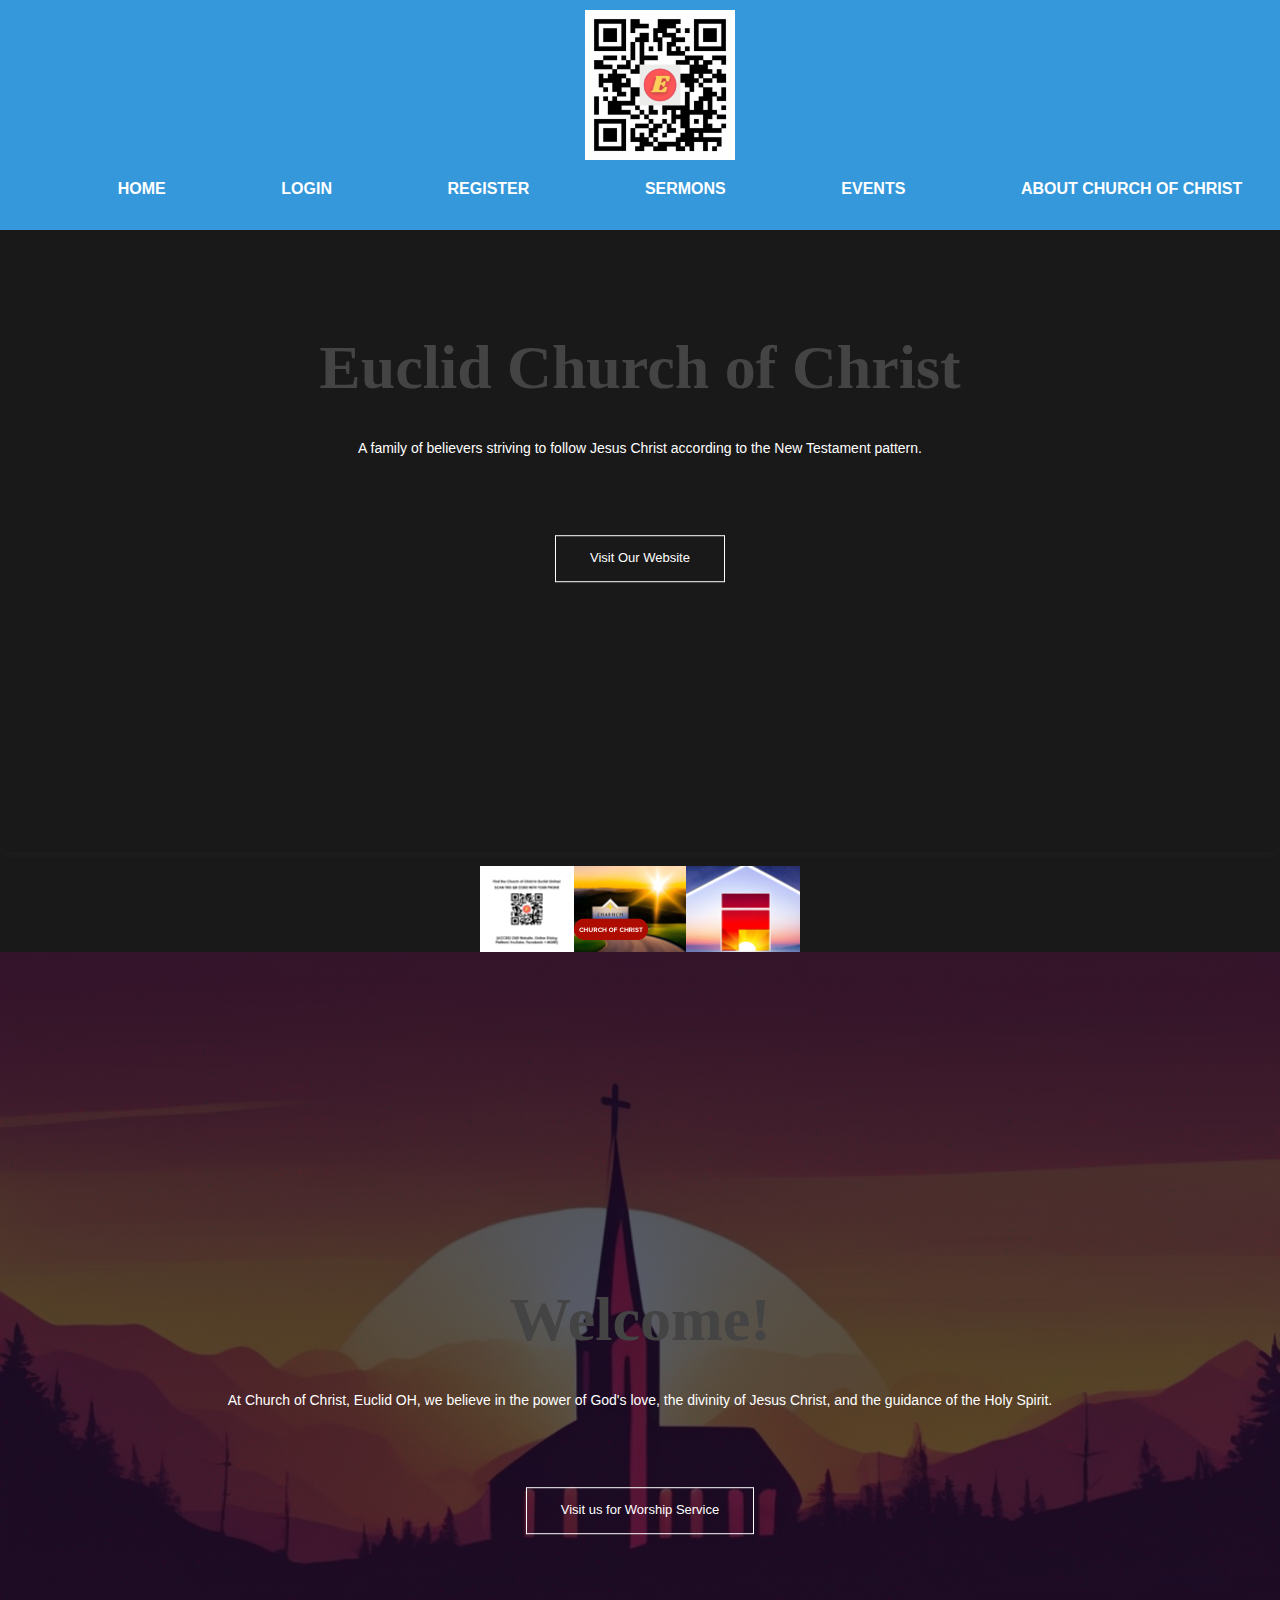
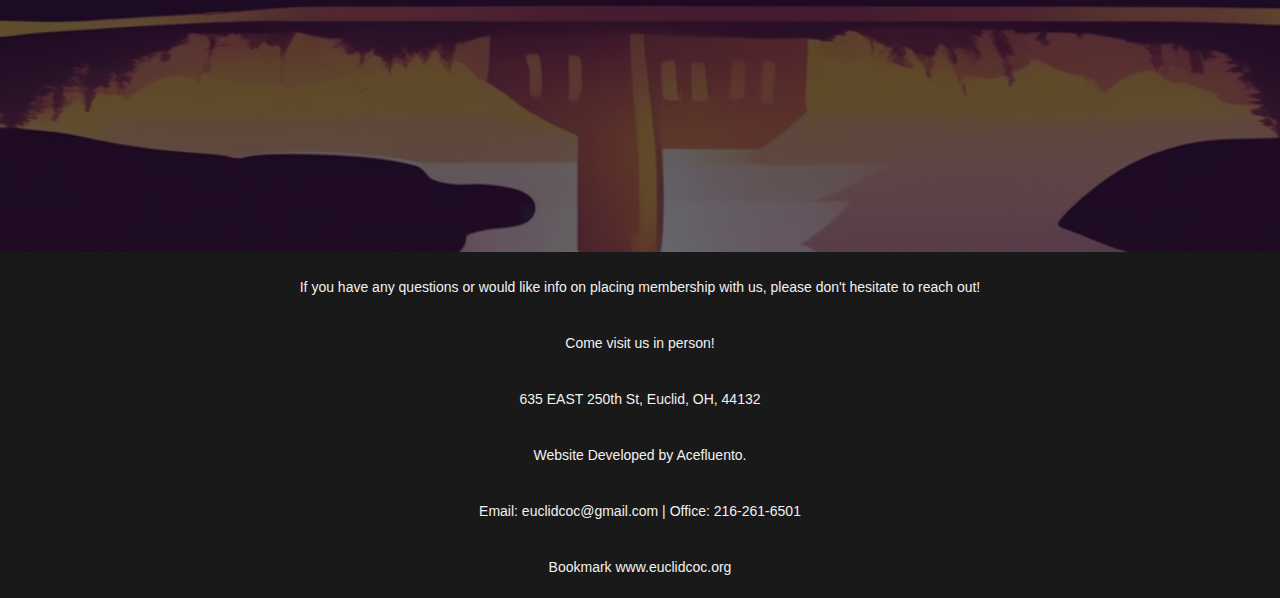
==== commit 905217e8: "Update index.html" ====
--- a/index.html
+++ b/index.html
@@ -51,7 +51,7 @@
       src="https://www.canva.com/design/DAGICkgOF84/ja5NHl3dJFjT9KcqffU0Xw/watch?embed&autoplay=1" allowfullscreen="allowfullscreen" allow="fullscreen">
     </iframe>
   </div>
-  <a href="https://www.canva.com/design/DAGICkgOF84/ja5NHl3dJFjT9KcqffU0Xw/watch?utm_content=DAGICkgOF84&utm_campaign=designshare&utm_medium=embeds&utm_source=link" target="_blank" rel="noopener">COC website tutorial</a> 
+  <a href="https://www.canva.com/design/DAGICkgOF84/ja5NHl3dJFjT9KcqffU0Xw/watch?utm_content=DAGICkgOF84&utm_campaign=designshare&utm_medium=embeds&utm_source=link" target="_blank" rel="noopener"></a> 
 
   <div class="svg-container">
     <img src="images/C8F89E55-50B3-48DD-BB65-5B27041FF944.png" alt="Euclid Church of Christ Logo" />
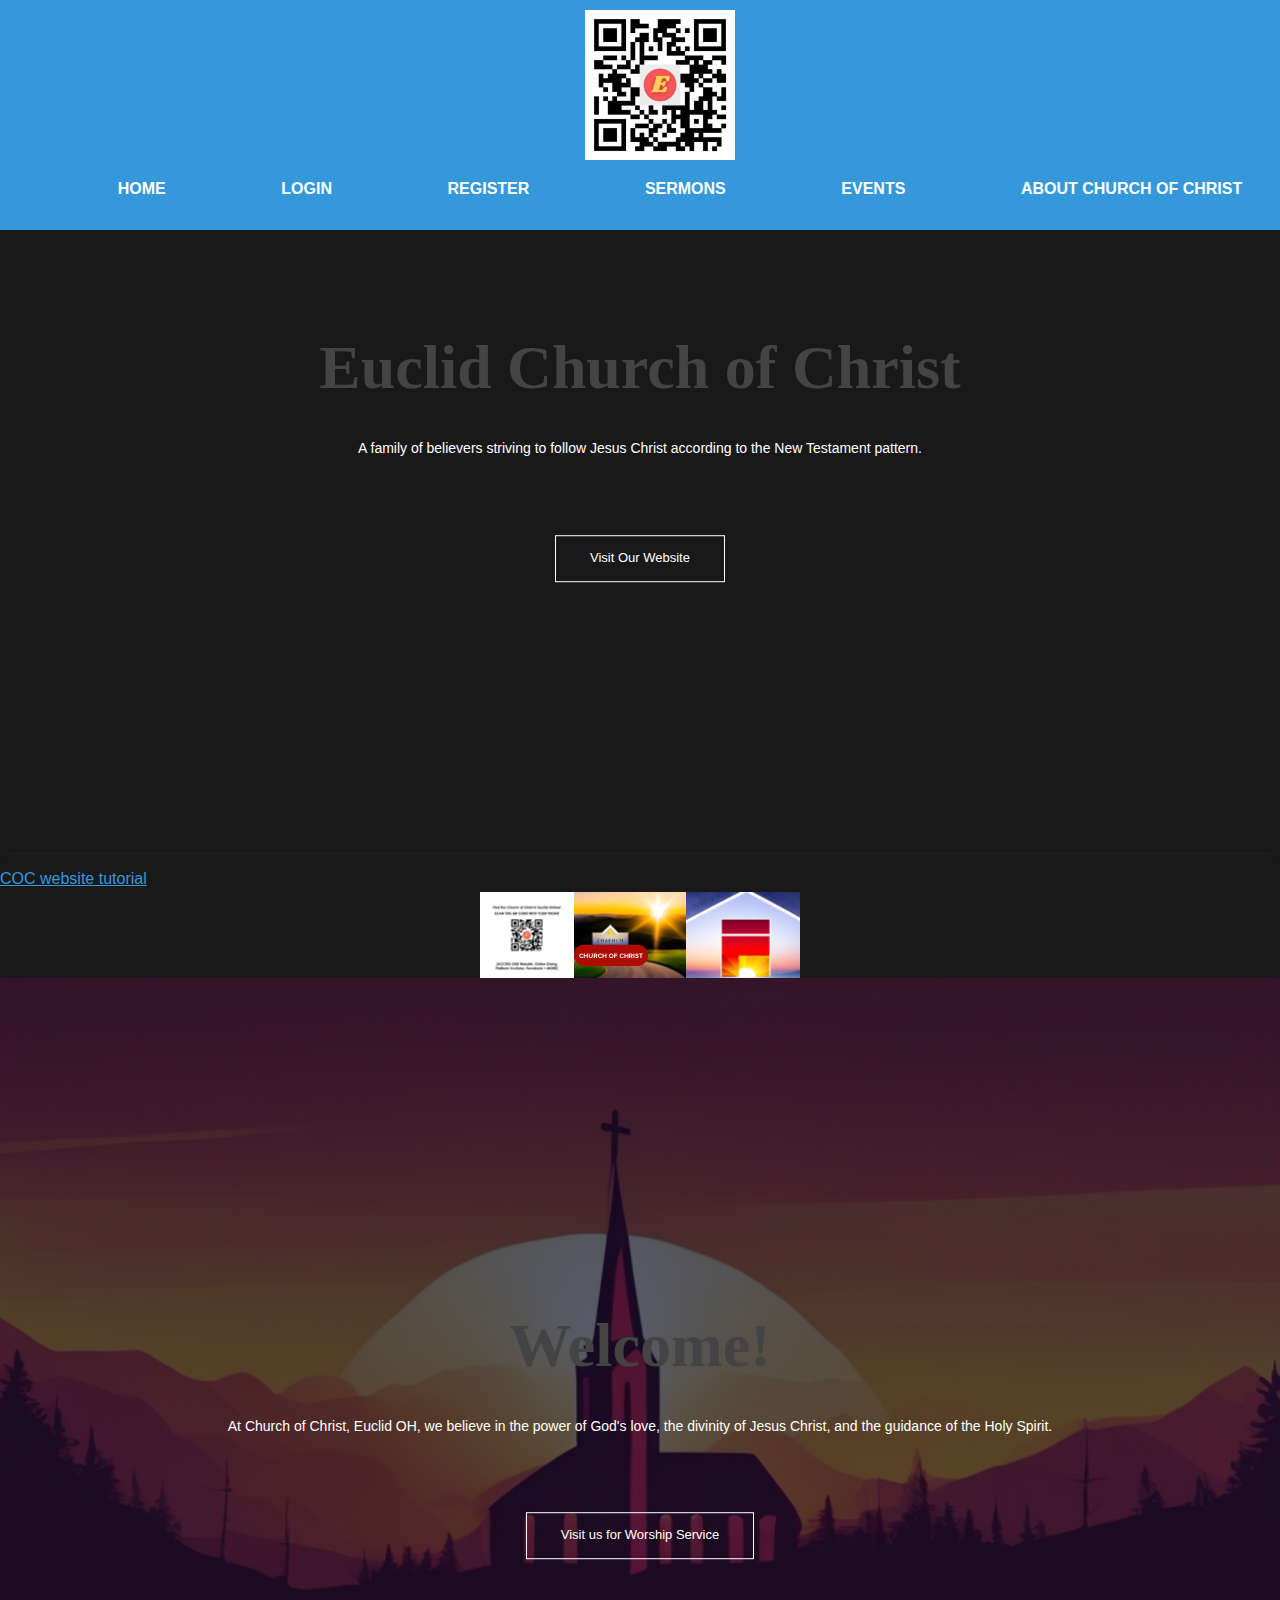
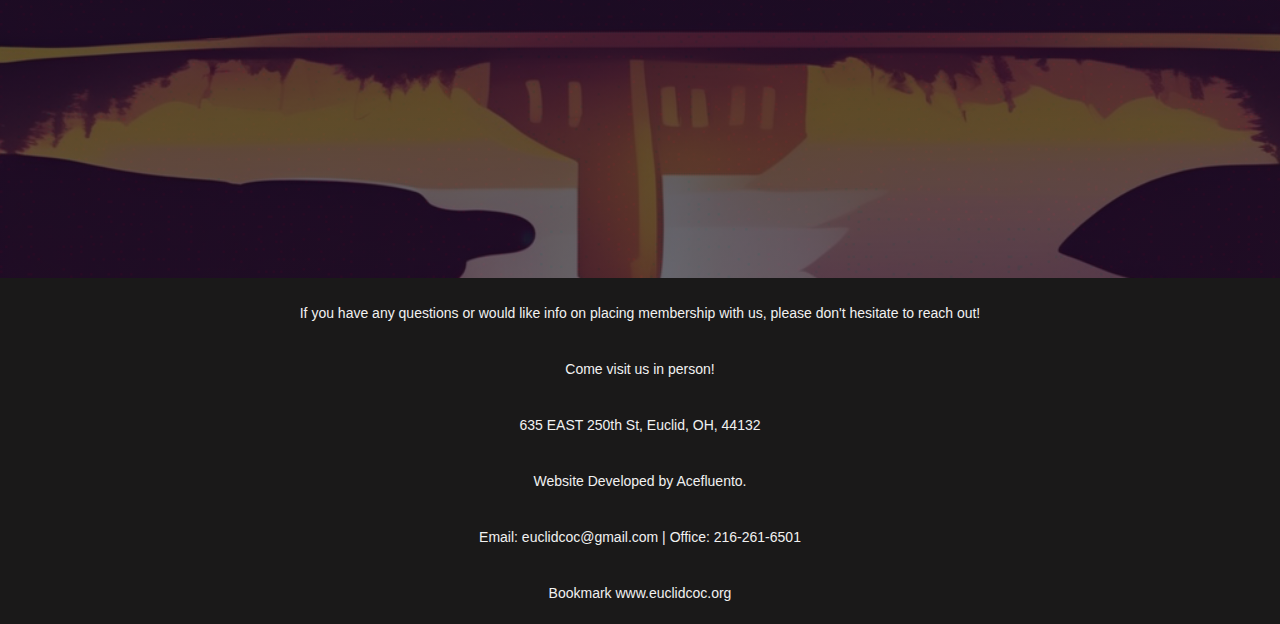
==== commit 05f41f43: "Update index.html" ====
--- a/index.html
+++ b/index.html
@@ -51,7 +51,7 @@
       src="https://www.canva.com/design/DAGICkgOF84/ja5NHl3dJFjT9KcqffU0Xw/watch?embed&autoplay=1" allowfullscreen="allowfullscreen" allow="fullscreen">
     </iframe>
   </div>
-  <a href="https://www.canva.com/design/DAGICkgOF84/ja5NHl3dJFjT9KcqffU0Xw/watch?utm_content=DAGICkgOF84&utm_campaign=designshare&utm_medium=embeds&utm_source=link" target="_blank" rel="noopener"></a> 
+  <a href="https://www.canva.com/design/DAGICkgOF84/ja5NHl3dJFjT9KcqffU0Xw/watch?utm_content=DAGICkgOF84&utm_campaign=designshare&utm_medium=embeds&utm_source=link" target="_blank" rel="noopener">COC website tutorial</a> 
 
   <div class="svg-container">
     <img src="images/C8F89E55-50B3-48DD-BB65-5B27041FF944.png" alt="Euclid Church of Christ Logo" />
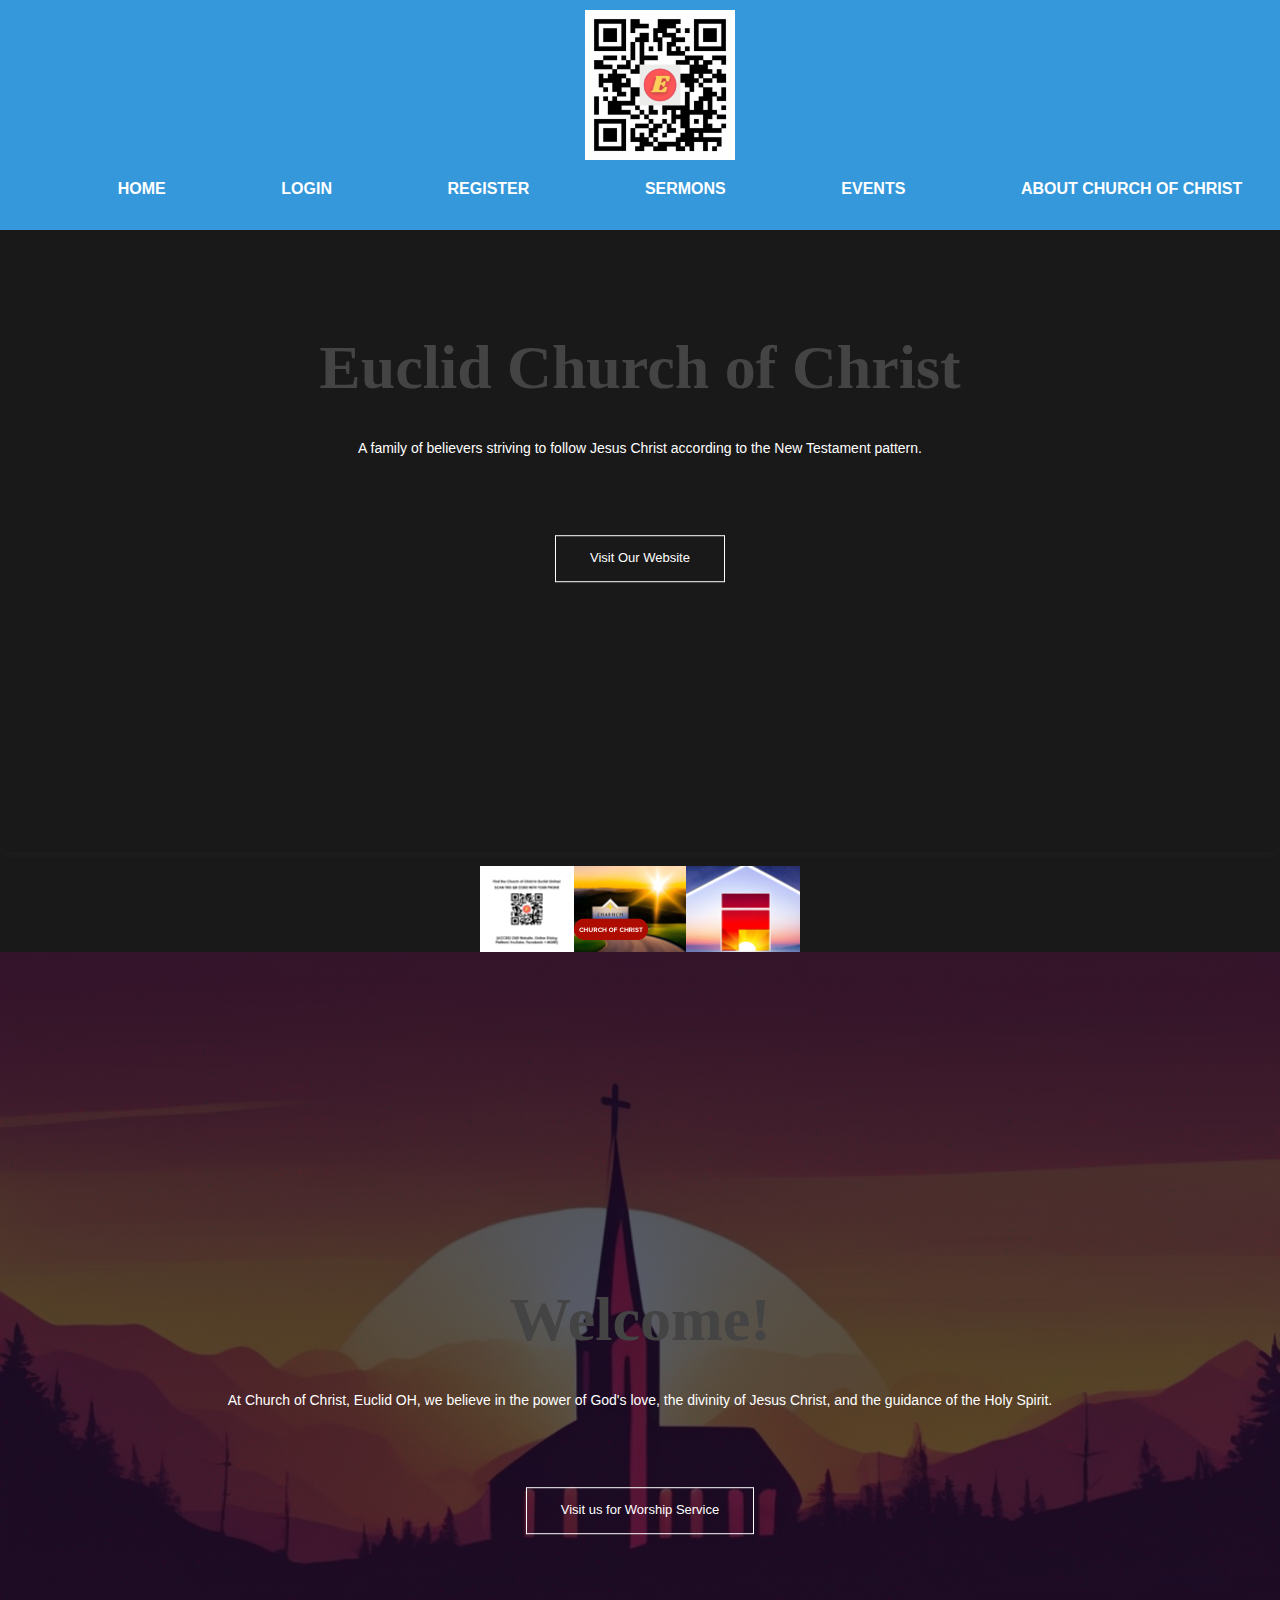
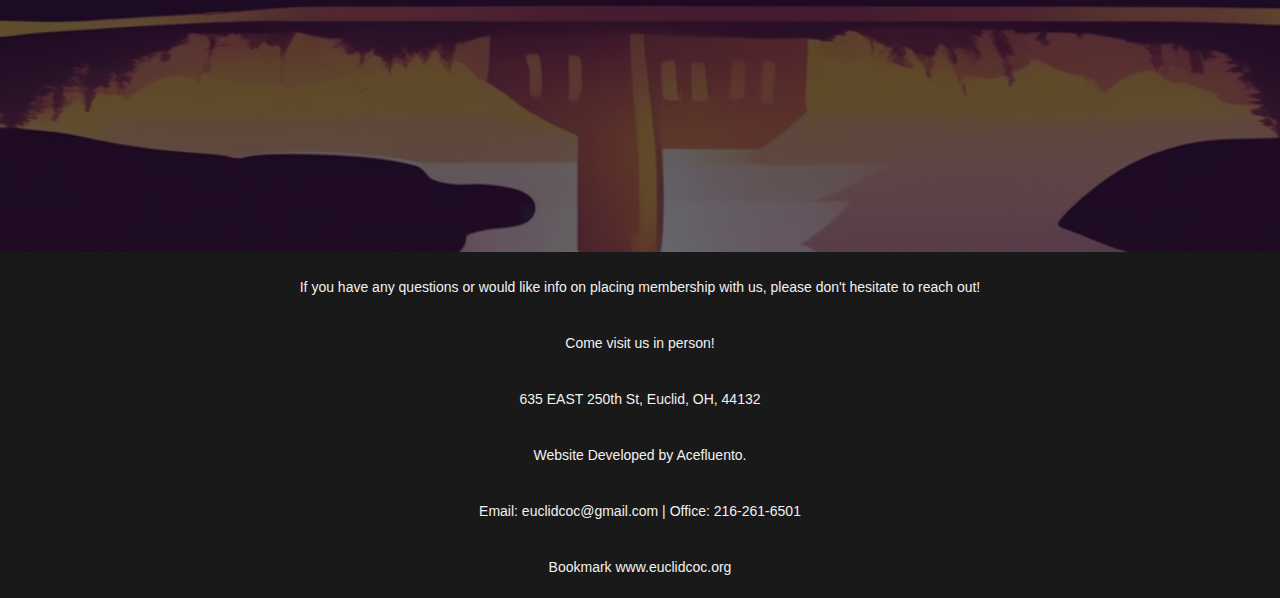
==== commit 79874f34: "Update index.html" ====
--- a/index.html
+++ b/index.html
@@ -48,10 +48,10 @@
 <body>
   <div style="position: relative; width: 100%; height: 0; padding-top: 56.2500%; padding-bottom: 0; box-shadow: 0 2px 8px 0 rgba(63,69,81,0.16); margin-top: 1.6em; margin-bottom: 0.9em; overflow: hidden; border-radius: 8px; will-change: transform;">
     <iframe loading="lazy" style="position: absolute; width: 100%; height: 100%; top: 0; left: 0; border: none; padding: 0;margin: 0;" 
-      src="https://www.canva.com/design/DAGICkgOF84/ja5NHl3dJFjT9KcqffU0Xw/watch?embed&autoplay=1" allowfullscreen="allowfullscreen" allow="fullscreen">
+      src="https://www.canva.com/design/DAGICkgOF84/ja5NHl3dJFjT9KcqffU0Xw/watch?embed&autoplay=1" >
     </iframe>
   </div>
-  <a href="https://www.canva.com/design/DAGICkgOF84/ja5NHl3dJFjT9KcqffU0Xw/watch?utm_content=DAGICkgOF84&utm_campaign=designshare&utm_medium=embeds&utm_source=link" target="_blank" rel="noopener">COC website tutorial</a> 
+  <a href="https://www.canva.com/design/DAGICkgOF84/ja5NHl3dJFjT9KcqffU0Xw/watch?utm_content=DAGICkgOF84&utm_campaign=designshare&utm_medium=embeds&utm_source=link" target="_blank" rel="noopener"></a> 
 
   <div class="svg-container">
     <img src="images/C8F89E55-50B3-48DD-BB65-5B27041FF944.png" alt="Euclid Church of Christ Logo" />
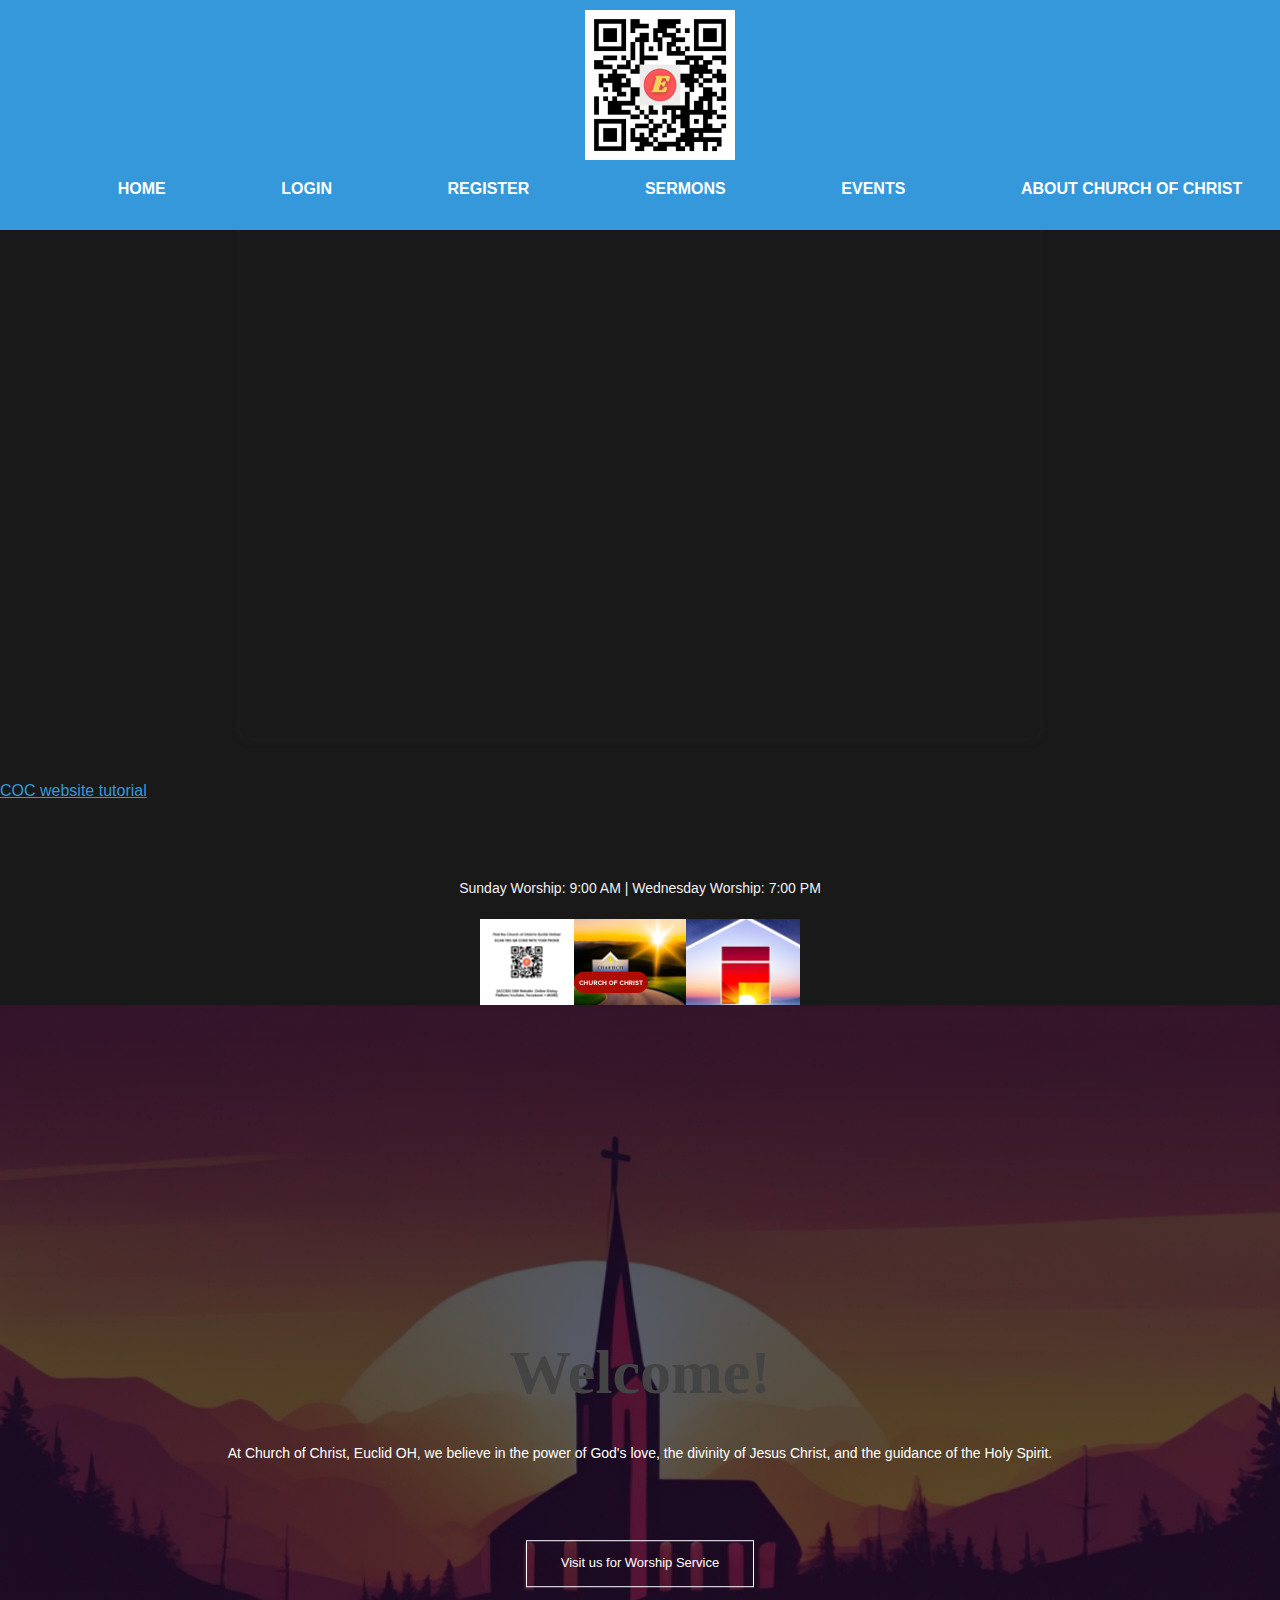
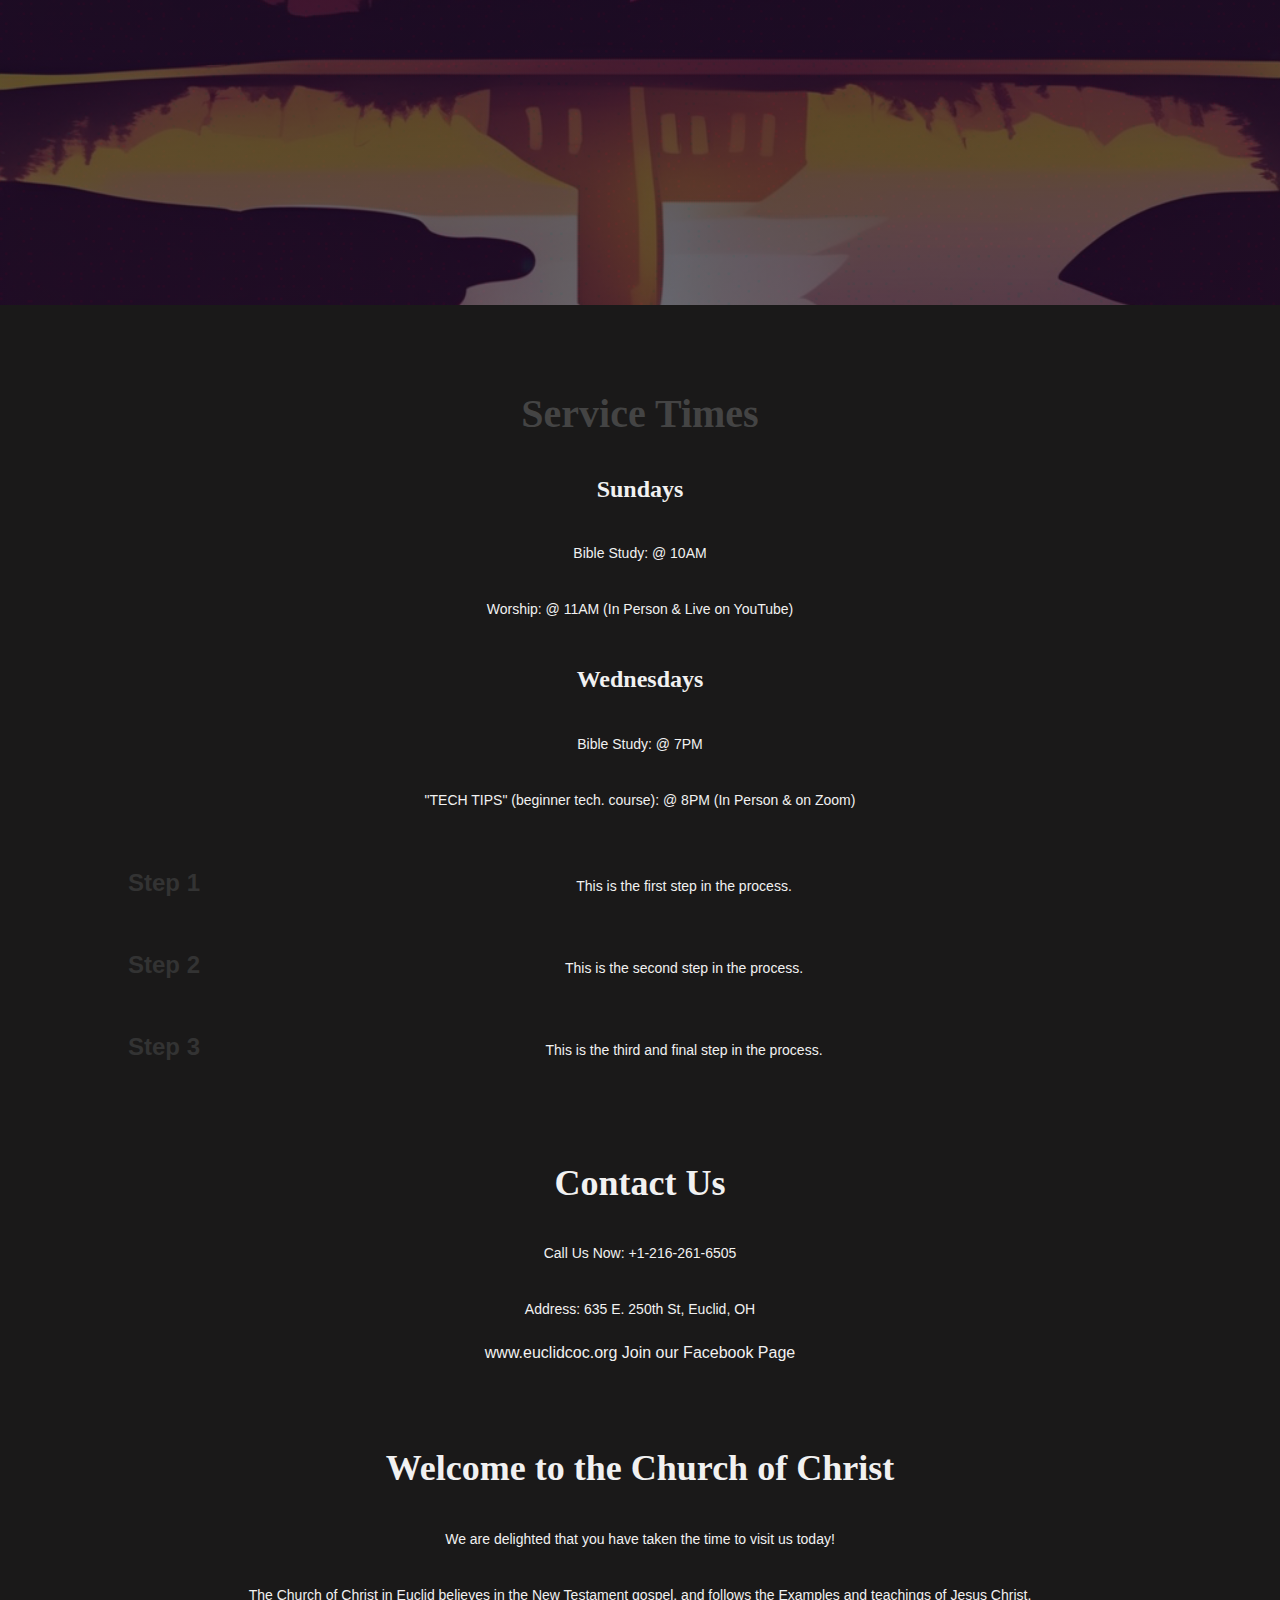
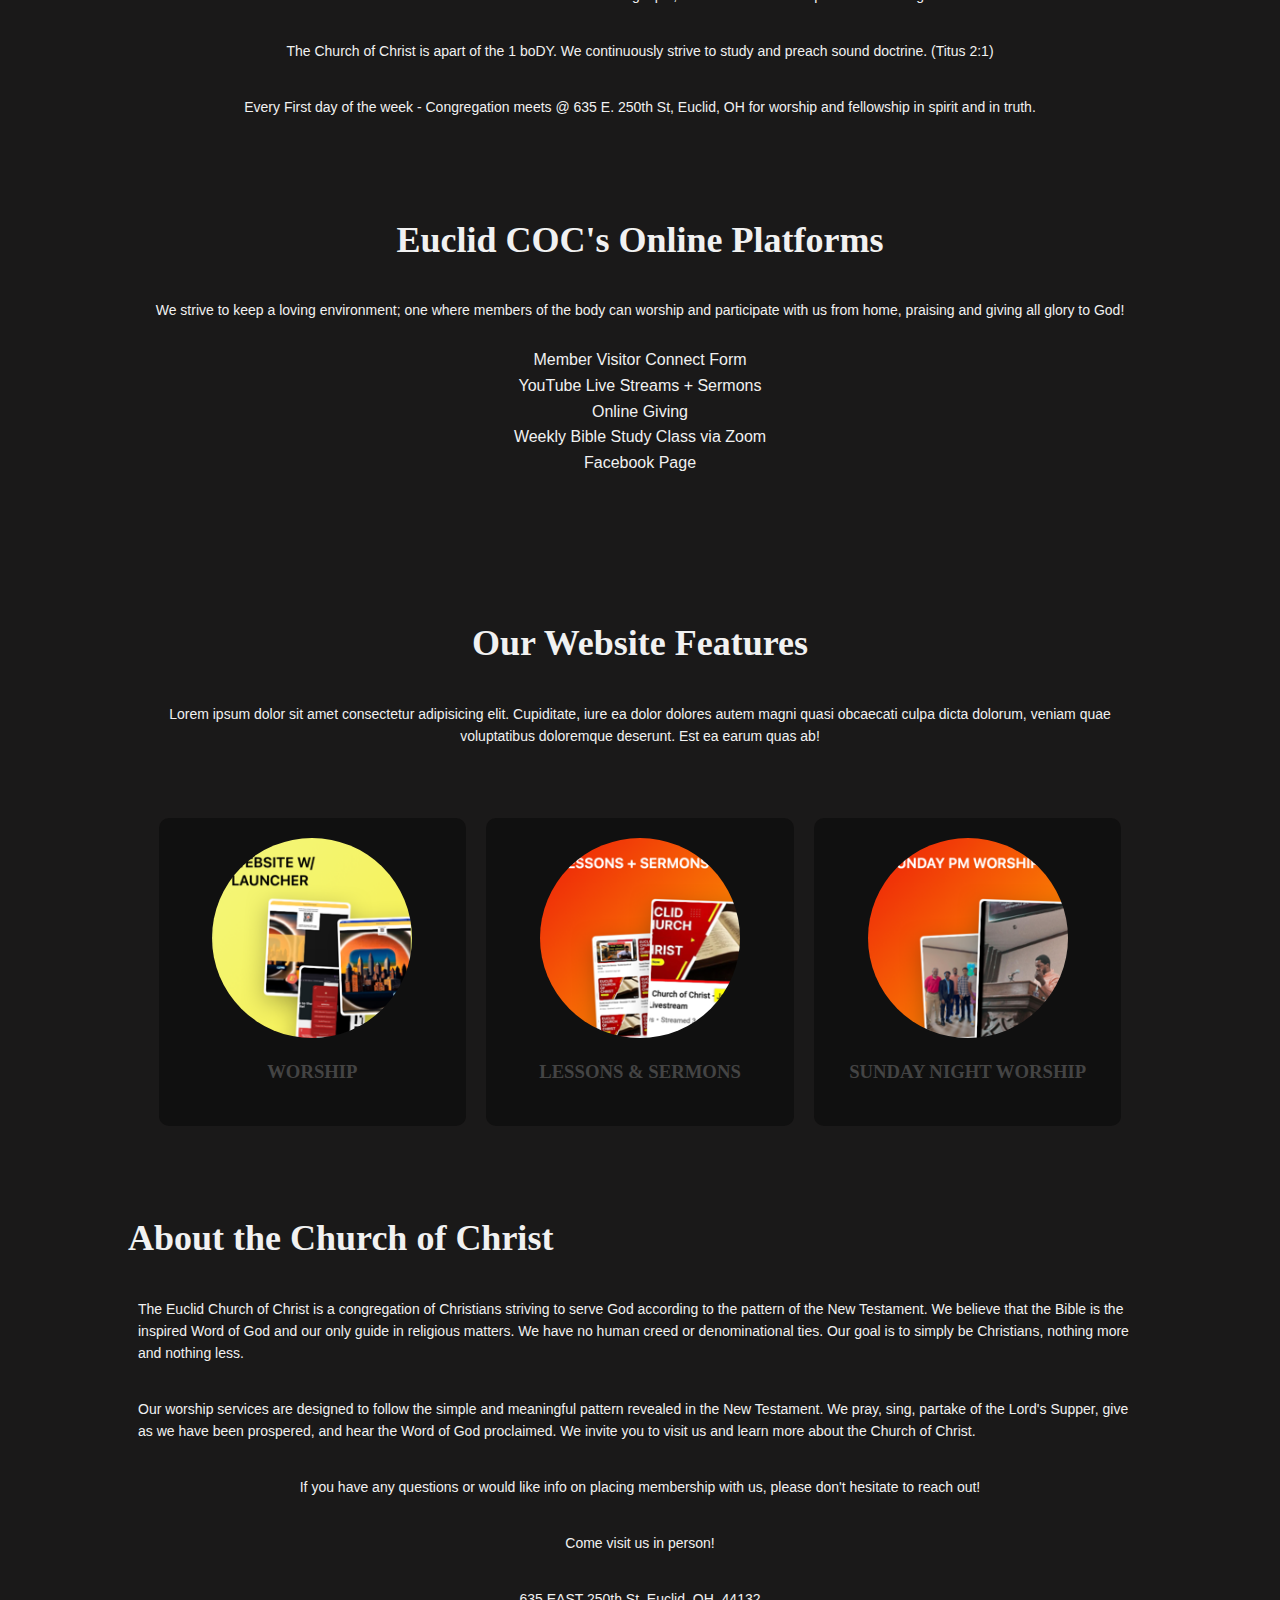
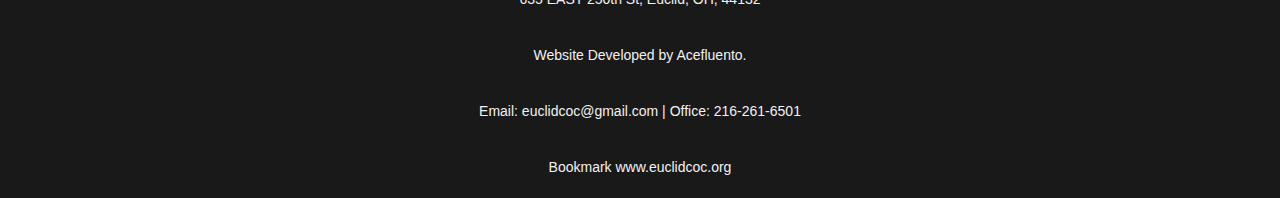
==== commit 962771eb: "Update index.html" ====
--- a/index.html
+++ b/index.html
@@ -2,32 +2,9 @@
 <html lang="en">
 
 <head>
-  <div class="container">
-    <div class="logo"></div>
-    <div class="service-times">
-      <p>Sunday Worship: 9:00 AM | Wednesday Worship: 7:00 PM</p>
-    </div>
-  </div>
-  <script>
-    window.nucleusLauncherSettings = {
-      launcherId: '44c0ab401da5476a1636',
-    };
-    (function (l, a, u, n, c, h) {
-      u = a.createElement('script');
-      u.type = 'text/javascript';
-      u.async = true;
-      u.src = 'https://launcher.nucleus.church/boot.latest.js';
-      n = a.getElementsByTagName('script')[0];
-      n.parentNode.insertBefore(u, n);
-    })(window, document);
-  </script>
-  <div class="text-box">
-    <h1>Euclid Church of Christ</h1>
-    <p>A family of believers striving to follow Jesus Christ according to the New Testament pattern.</p><br>
-    <a href="https://www.churchofchristeuclid.org/" class="hero-btn" target="_blank">Visit Our Website</a>
-  </div>
   <meta charset="UTF-8">
   <meta name="viewport" content="width=device-width, initial-scale=1.0">
+  <title>Church Website</title>
   <link rel="stylesheet" href="style.css">
   <script>
     window.nucleusLauncherSettings = {
@@ -42,17 +19,51 @@
       n.parentNode.insertBefore(u, n);
     })(window, document);
   </script>
-  <title>Church Website</title>
+  <style>
+    .video-container {
+      display: flex;
+      justify-content: center;
+      padding: 20px;
+    }
+
+    .video-wrapper {
+      position: relative;
+      width: 80%;
+      max-width: 800px;
+      padding-top: 56.25%; /* 16:9 Aspect Ratio */
+      overflow: hidden;
+      border-radius: 8px;
+      box-shadow: 0 2px 8px 0 rgba(63, 69, 81, 0.16);
+      margin: 20px 0;
+    }
+
+    .video-wrapper iframe {
+      position: absolute;
+      width: 100%;
+      height: 100%;
+      top: 0;
+      left: 0;
+      border: none;
+    }
+  </style>
 </head>
 
 <body>
-  <div style="position: relative; width: 100%; height: 0; padding-top: 56.2500%; padding-bottom: 0; box-shadow: 0 2px 8px 0 rgba(63,69,81,0.16); margin-top: 1.6em; margin-bottom: 0.9em; overflow: hidden; border-radius: 8px; will-change: transform;">
-    <iframe loading="lazy" style="position: absolute; width: 100%; height: 100%; top: 0; left: 0; border: none; padding: 0;margin: 0;" 
-      src="https://www.canva.com/design/DAGICkgOF84/ja5NHl3dJFjT9KcqffU0Xw/watch?embed&autoplay=1" >
-    </iframe>
+  <div class="video-container">
+    <div class="video-wrapper">
+      <iframe loading="lazy" src="https://www.canva.com/design/DAGICkgOF84/ja5NHl3dJFjT9KcqffU0Xw/watch?embed&autoplay=1"
+        allowfullscreen="allowfullscreen" allow="fullscreen"></iframe>
+    </div>
   </div>
-  <a href="https://www.canva.com/design/DAGICkgOF84/ja5NHl3dJFjT9KcqffU0Xw/watch?utm_content=DAGICkgOF84&utm_campaign=designshare&utm_medium=embeds&utm_source=link" target="_blank" rel="noopener"></a> 
+  <a href="https://www.canva.com/design/DAGICkgOF84/ja5NHl3dJFjT9KcqffU0Xw/watch?utm_content=DAGICkgOF84&utm_campaign=designshare&utm_medium=embeds&utm_source=link"
+    target="_blank" rel="noopener">COC website tutorial</a>
 
+  <div class="container">
+    <div class="logo"></div>
+    <div class="service-times">
+      <p>Sunday Worship: 9:00 AM | Wednesday Worship: 7:00 PM</p>
+    </div>
+  </div>
   <div class="svg-container">
     <img src="images/C8F89E55-50B3-48DD-BB65-5B27041FF944.png" alt="Euclid Church of Christ Logo" />
   </div>
@@ -82,15 +93,103 @@
       </div>
     </div>
   </section>
-  <!-- The rest of your HTML content -->
+  <section class="service-times">
+    <h1>Service Times</h1>
+    <div class="service-time">
+      <h3>Sundays</h3>
+      <p>Bible Study: @ 10AM</p>
+      <p>Worship: @ 11AM (In Person & Live on YouTube)</p>
+    </div>
+    <div class="service-time">
+      <h3>Wednesdays</h3>
+      <p>Bible Study: @ 7PM</p>
+      <p>"TECH TIPS" (beginner tech. course): @ 8PM (In Person & on Zoom)</p>
+    </div>
+    <div class="step-by-step">
+      <div>
+        <span class="step-number">Step 1</span>
+        <div class="step-description">
+          <p>This is the first step in the process.</p>
+        </div>
+      </div>
+      <div>
+        <span class="step-number">Step 2</span>
+        <div class="step-description">
+          <p>This is the second step in the process.</p>
+        </div>
+      </div>
+      <div>
+        <span class="step-number">Step 3</span>
+        <div class="step-description">
+          <p>This is the third and final step in the process.</p>
+        </div>
+      </div>
+    </div>
+  </section>
+  <section class="contact">
+    <h1>Contact Us</h1>
+    <p>Call Us Now: +1-216-261-6505</p>
+    <p>Address: 635 E. 250th St, Euclid, OH</p>
+    <a href="https://www.euclidcoc.org" target="_blank">www.euclidcoc.org</a>
+    <a href="https://www.facebook.com/euclidchurchofchrist" target="_blank">Join our Facebook Page</a>
+  </section>
+  <section class="welcome">
+    <h1>Welcome to the Church of Christ</h1>
+    <p>We are delighted that you have taken the time to visit us today!</p>
+    <p>The Church of Christ in Euclid believes in the New Testament gospel, and follows the Examples and teachings of Jesus Christ.</p>
+    <p>The Church of Christ is apart of the 1 boDY. We continuously strive to study and preach sound doctrine. (Titus 2:1)</p>
+    <p>Every First day of the week - Congregation meets @ 635 E. 250th St, Euclid, OH for worship and fellowship in spirit and in truth.</p>
+  </section>
+  <section class="online-platforms">
+    <h1>Euclid COC's Online Platforms</h1>
+    <p>We strive to keep a loving environment; one where members of the body can worship and participate with us from home, praising and giving all glory to God!</p>
+    <ul>
+      <li>Member Visitor Connect Form</li>
+      <li>YouTube Live Streams + Sermons</li>
+      <li>Online Giving</li>
+      <li>Weekly Bible Study Class via Zoom</li>
+      <li>Facebook Page</li>
+    </ul>
+  </section>
+  <!-----------FEATURES--------->
+  <section class="features">
+    <h1>Our Website Features</h1>
+    <p>Lorem ipsum dolor sit amet consectetur adipisicing elit. Cupiditate, iure ea dolor dolores autem magni quasi obcaecati culpa dicta dolorum, veniam quae voluptatibus doloremque deserunt. Est ea earum quas ab!</p>
+
+    <div class="row">
+      <div class="feature-col">
+        <div class="feature-circle">
+          <img src="images/renderPlugin (1).png" alt="worship" width="200" height="200">
+        </div>
+        <h3>WORSHIP</h3>
+      </div>
+      <div class="feature-col">
+        <div class="feature-circle">
+          <img src="images/renderPlugin (2).png" alt="lesson and sermons" width="200" height="200">
+        </div>
+        <h3>LESSONS & SERMONS</h3>
+      </div>
+      <div class="feature-col">
+        <div class="feature-circle">
+          <img src="images/renderPlugin (3).png" alt="sunday night worship" width="200" height="200">
+        </div>
+        <h3>SUNDAY NIGHT WORSHIP</h3>
+      </div>
+    </div>
+  </section>
+  <section class="about">
+    <h1>About the Church of Christ</h1>
+    <p>The Euclid Church of Christ is a congregation of Christians striving to serve God according to the pattern of the New Testament. We believe that the Bible is the inspired Word of God and our only guide in religious matters. We have no human creed or denominational ties. Our goal is to simply be Christians, nothing more and nothing less.</p>
+    <p>Our worship services are designed to follow the simple and meaningful pattern revealed in the New Testament. We pray, sing, partake of the Lord's Supper, give as we have been prospered, and hear the Word of God proclaimed. We invite you to visit us and learn more about the Church of Christ.</p>
+  </section>
+  <footer>
+    <p>If you have any questions or would like info on placing membership with us, please don't hesitate to reach out!</p>
+    <p>Come visit us in person!</p>
+    <p>635 EAST 250th St, Euclid, OH, 44132</p>
+    <p>Website Developed by Acefluento.</p>
+    <p>Email: euclidcoc@gmail.com | Office: 216-261-6501</p>
+    <p>Bookmark www.euclidcoc.org</p>
+  </footer>
 </body>
-<footer>
-  <p>If you have any questions or would like info on placing membership with us, please don't hesitate to reach out!</p>
-  <p>Come visit us in person!</p>
-  <p>635 EAST 250th St, Euclid, OH, 44132</p>
-  <p>Website Developed by Acefluento.</p>
-  <p>Email: euclidcoc@gmail.com | Office: 216-261-6501</p>
-  <p>Bookmark www.euclidcoc.org</p>
-</footer>
 
 </html>
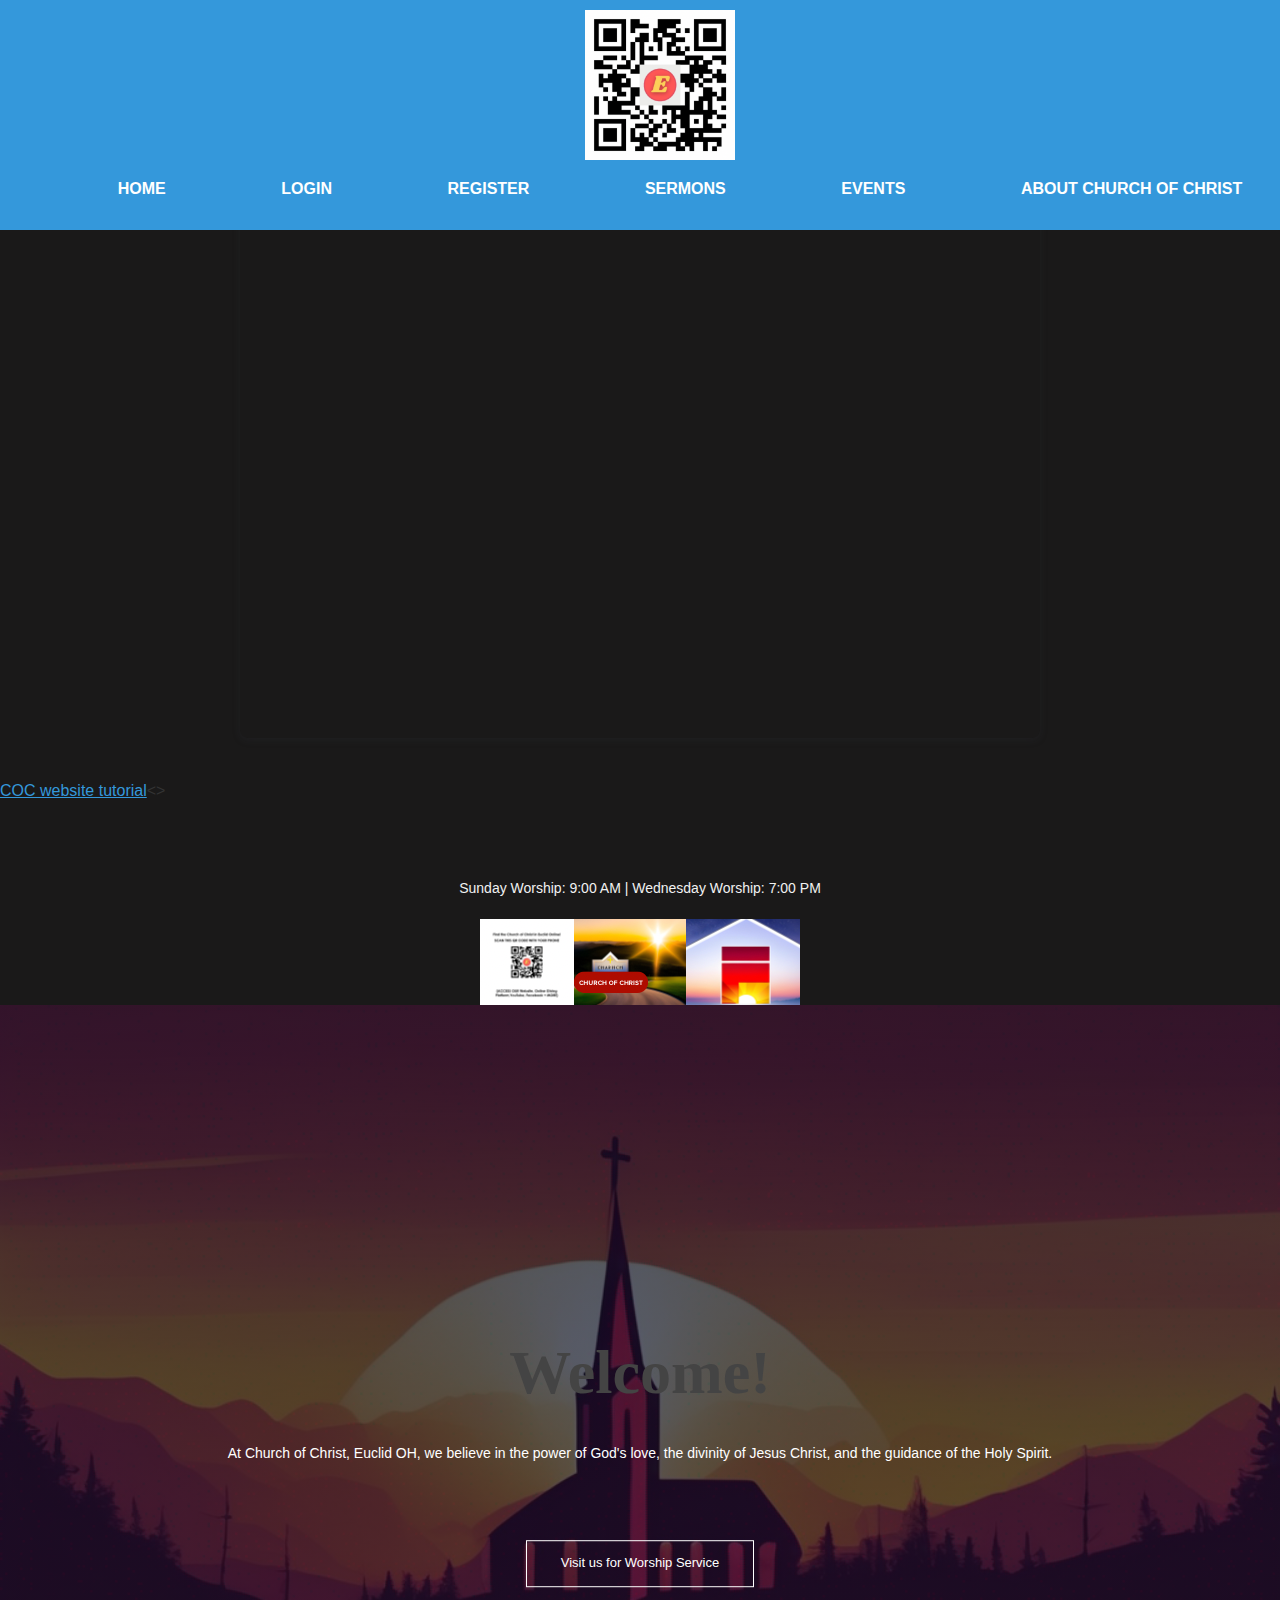
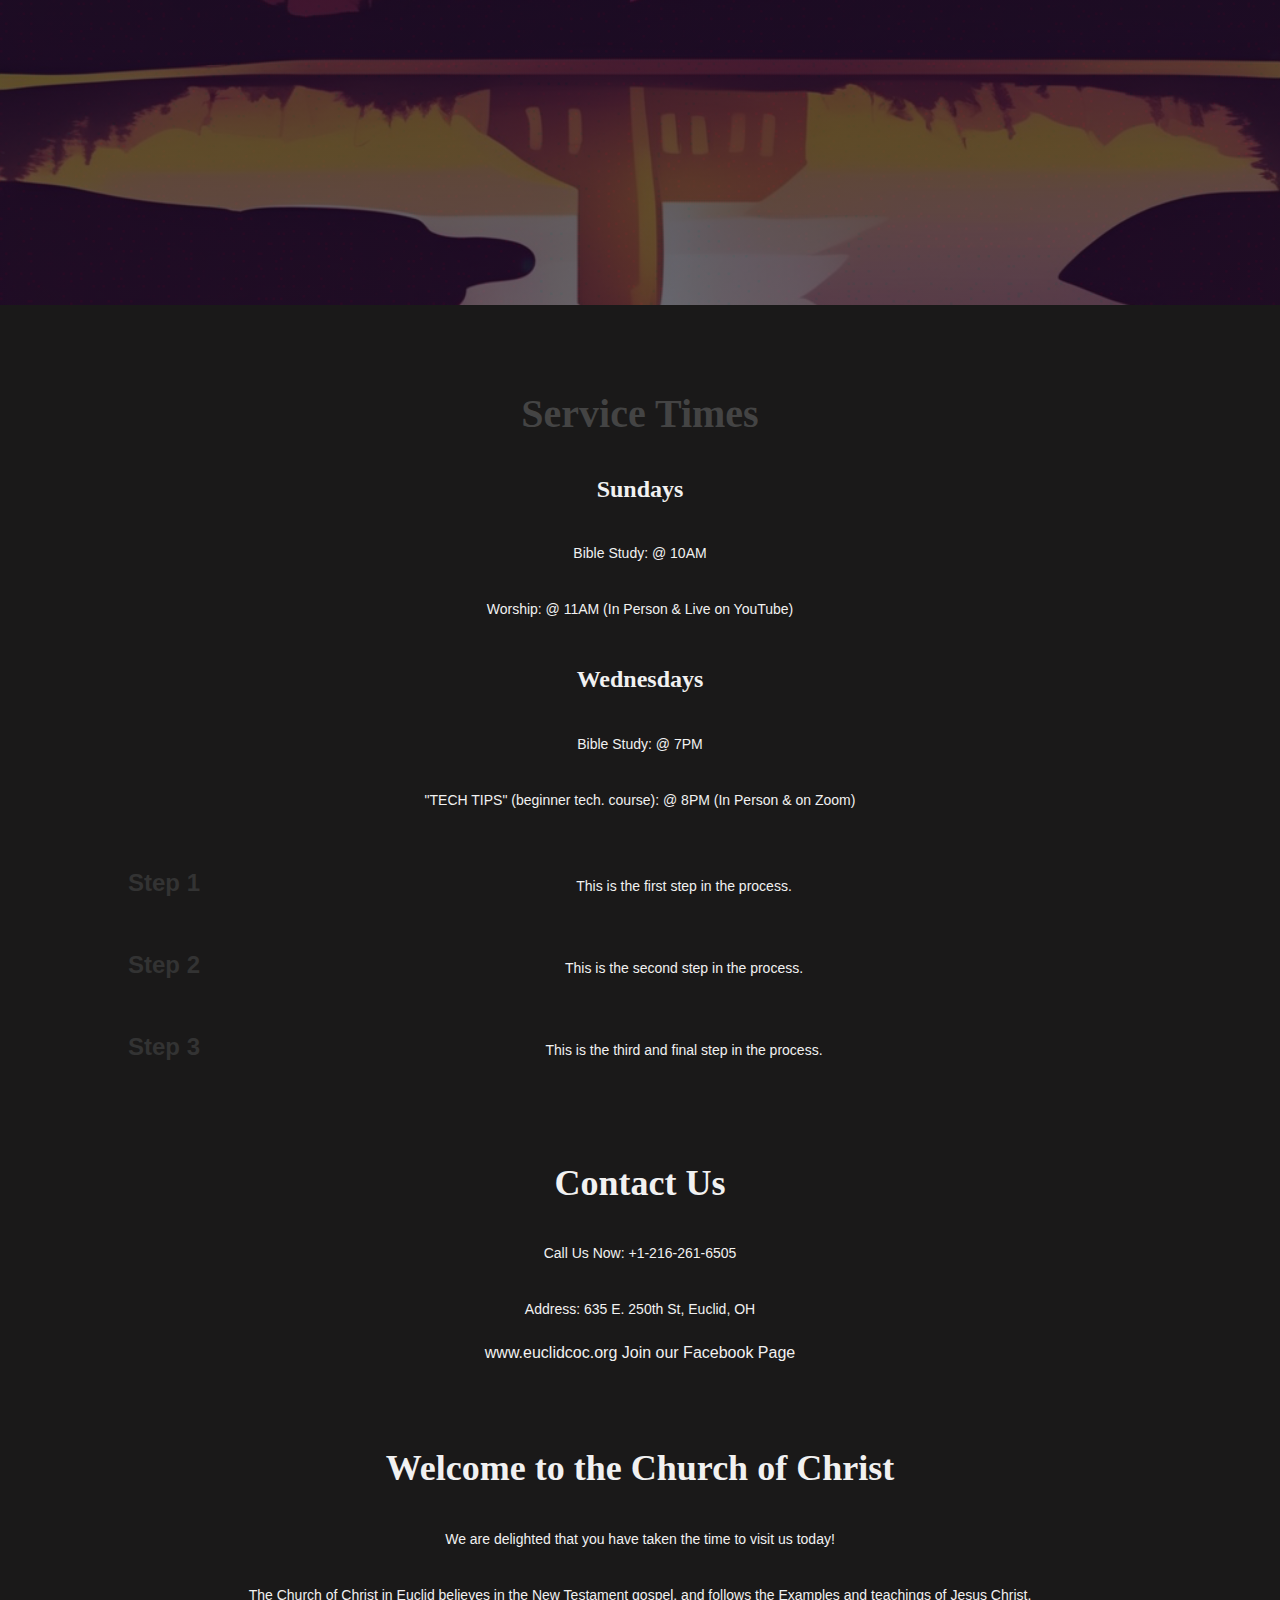
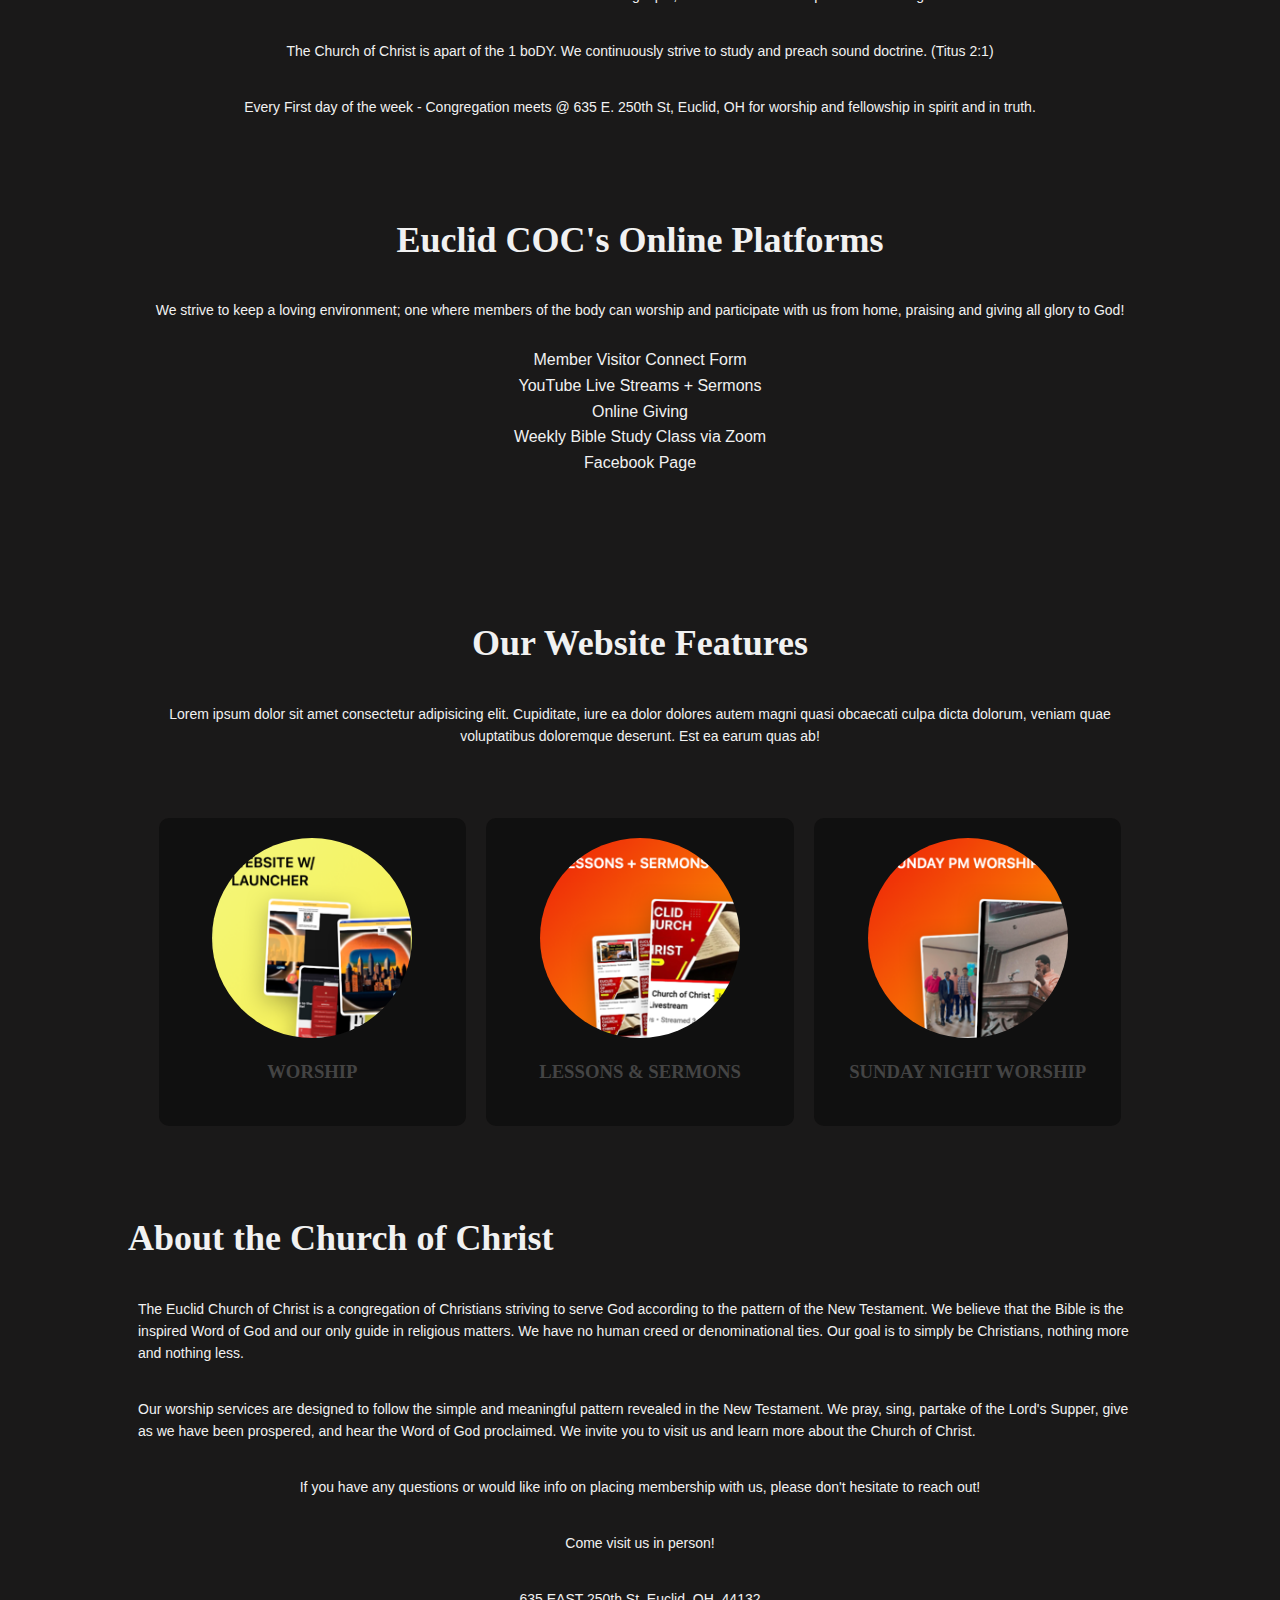
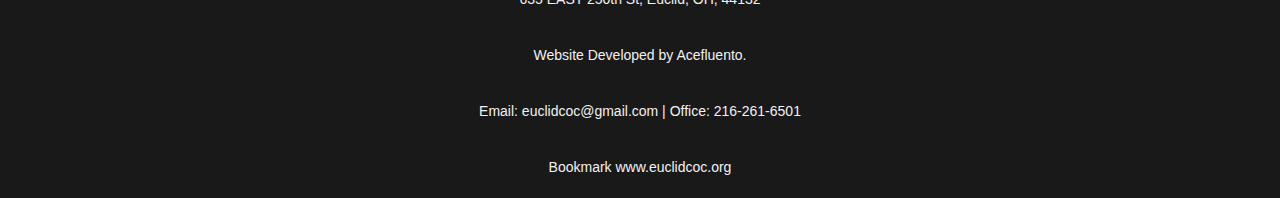
==== commit 51782ff1: "Update index.html" ====
--- a/index.html
+++ b/index.html
@@ -56,7 +56,7 @@
     </div>
   </div>
   <a href="https://www.canva.com/design/DAGICkgOF84/ja5NHl3dJFjT9KcqffU0Xw/watch?utm_content=DAGICkgOF84&utm_campaign=designshare&utm_medium=embeds&utm_source=link"
-    target="_blank" rel="noopener">COC website tutorial</a>
+    target="_blank" rel="noopener">COC website tutorial</a><>
 
   <div class="container">
     <div class="logo"></div>
